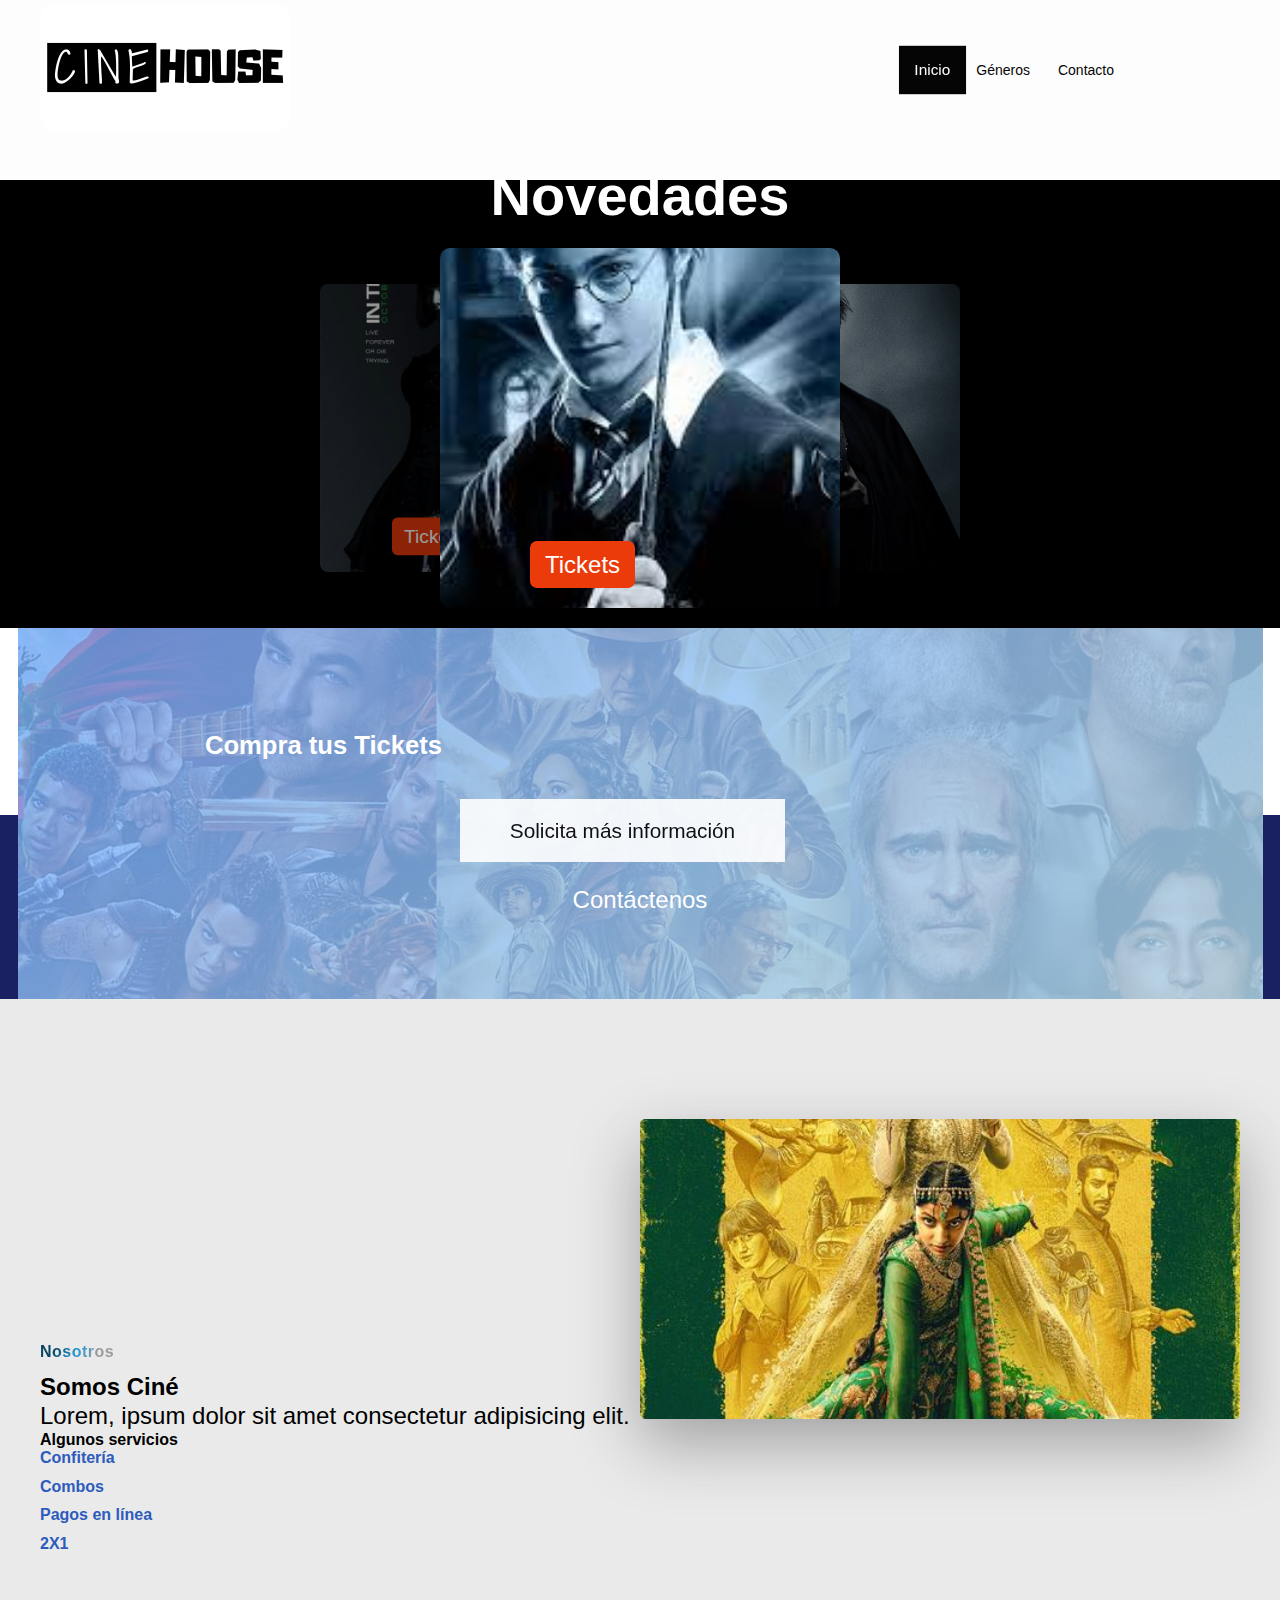
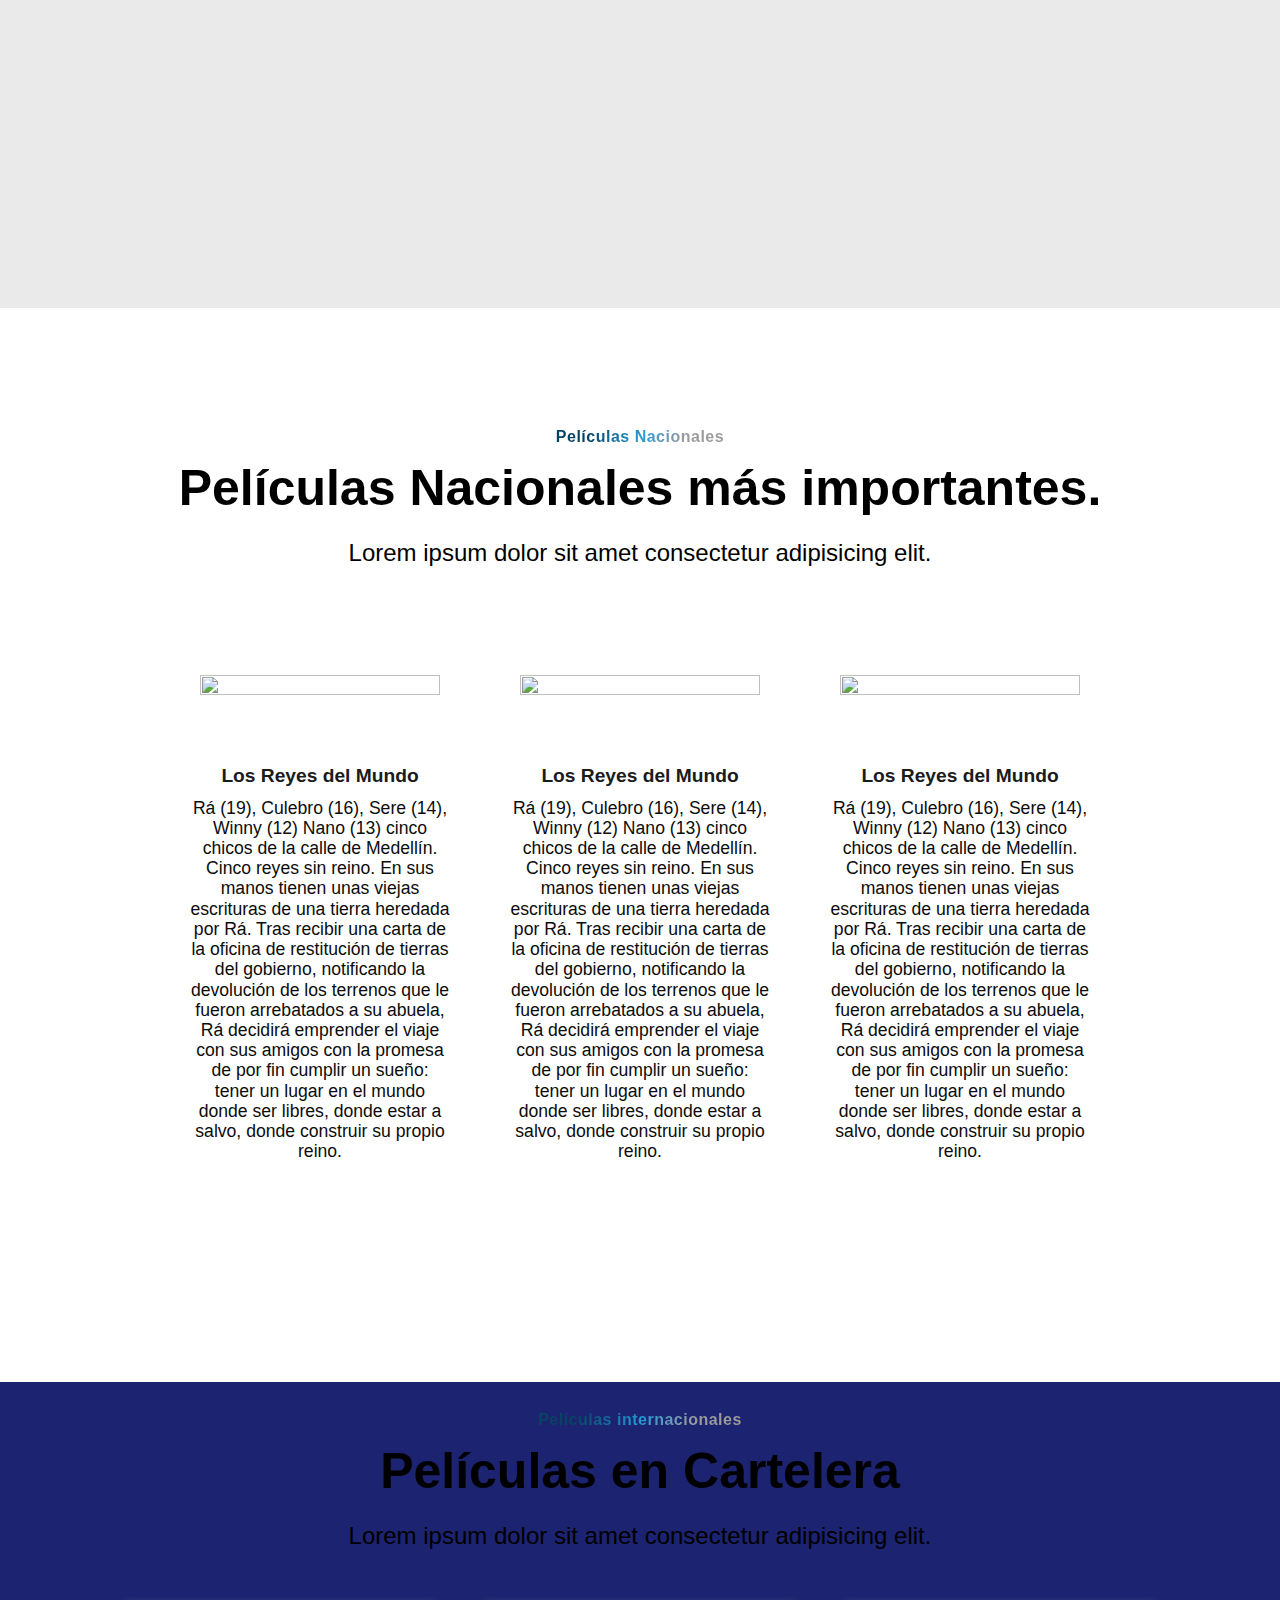
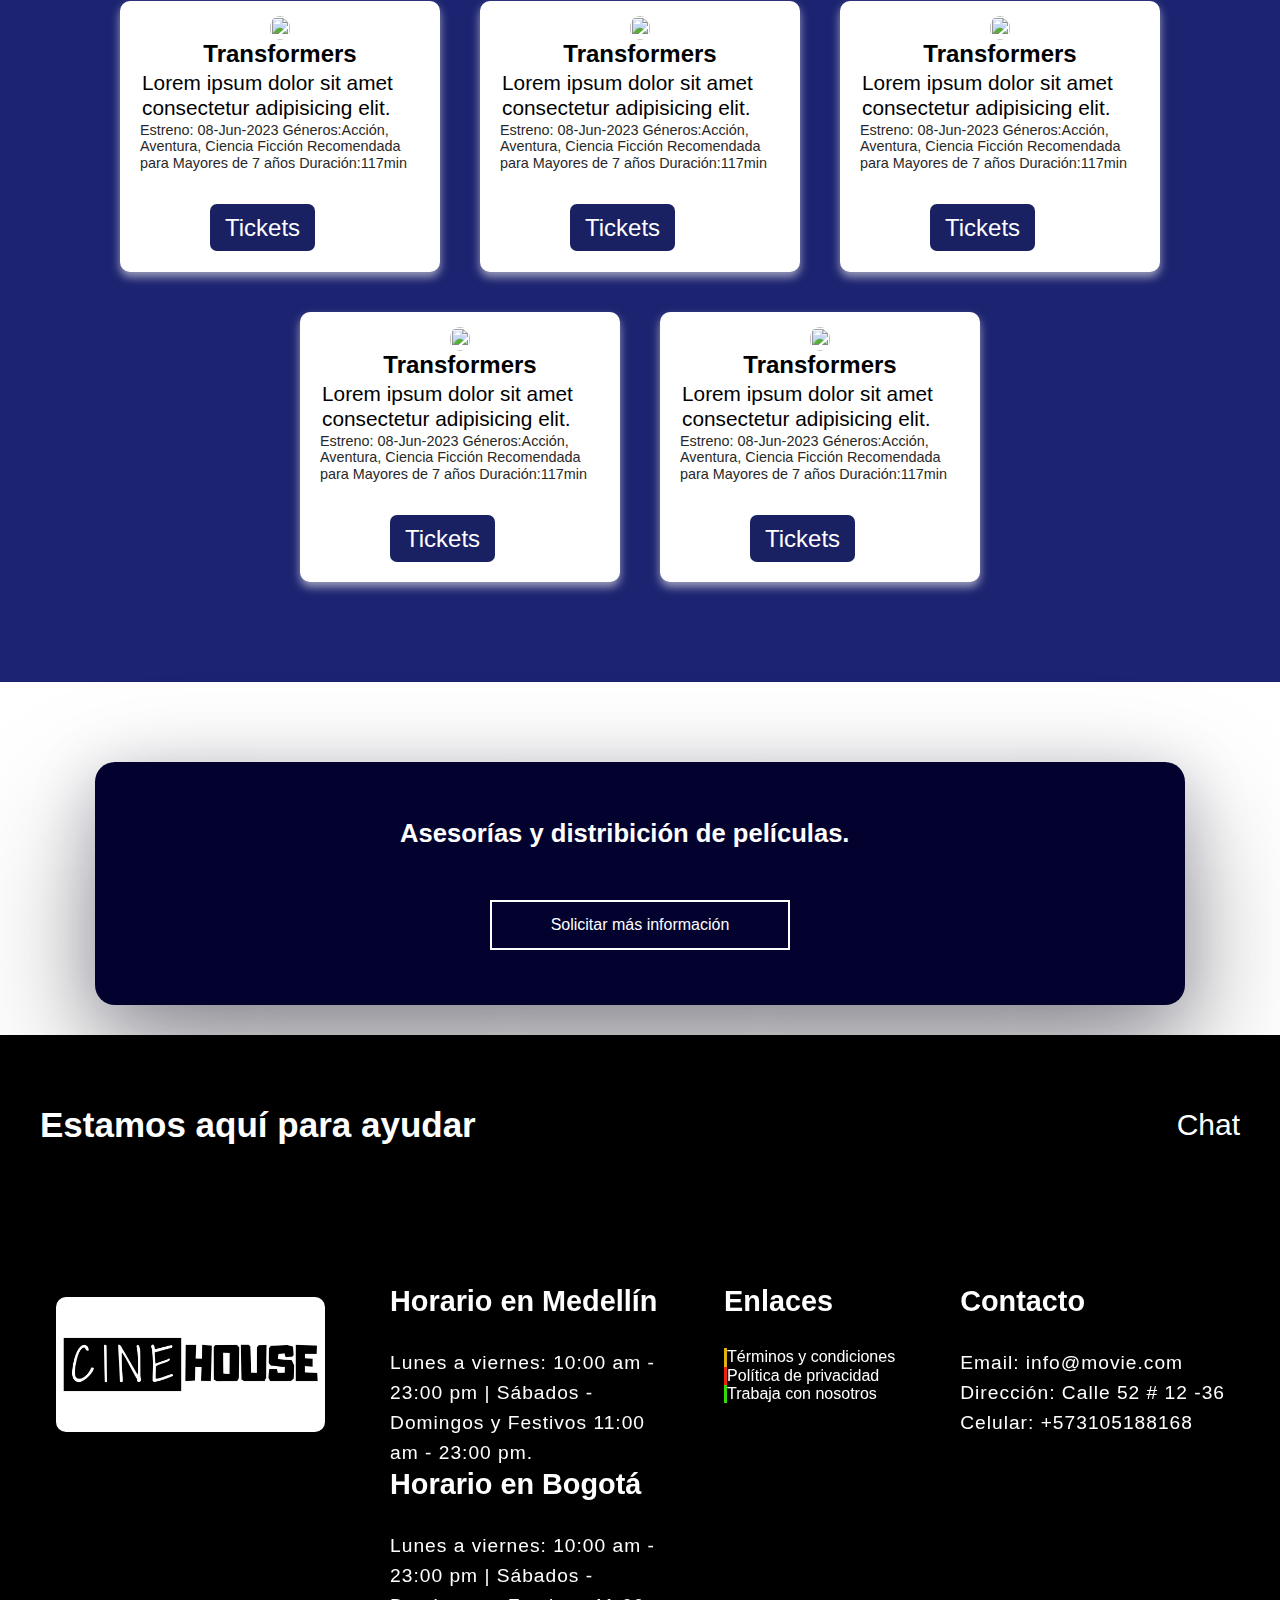
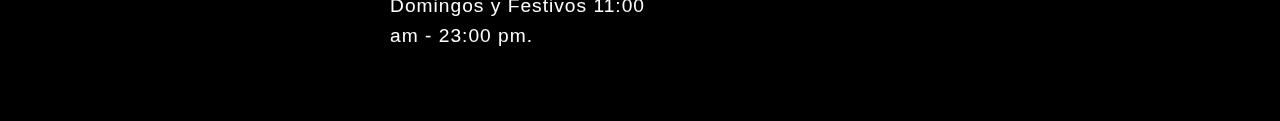
==== index.html @ d18c764e "actualizacion" ====
<!DOCTYPE html>
<html lang="en">
<head>
    <meta charset="UTF-8">
    <meta http-equiv="X-UA-Compatible" content="IE=edge">
    <meta name="viewport" content="width=device-width, initial-scale=1.0">
    <title>Sitio web Movie</title>
    <!-- css -->
    <link rel="stylesheet" href="css/style.css">
     <!-- iconos de fontawesome -->
     <script src="https://kit.fontawesome.com/562d327e55.js" crossorigin="anonymous"></script>
</head>
<body>
    <!-- Header o encabezado -->
    <header>
        <div class="container-menu">
            <div class="header-superior">
                <div class="logo">
                    <a href="#"><img src="img/logo.png" alt=""></a>
                </div>
                <!-- menu -->
                <nav>
                    <ul>
                        <li><a href="#" id="selector">Inicio</a></li>
                        <li><a href="generos.html">Géneros</a>
                            <!-- submenu -->
                            <ul>
                                <li><a href="#accion">Acción</a></li>
                                <li><a href="terror.html" target="_blank">terror</a></li>
                                <li><a href="#anime">anime</a></li>
                                <li><a href="#comedia">comedia</a></li>
                                

                            </ul>                        
                        </li>
                        <li><a href="contacto.html">Contacto</a></li>
                        <!-- enlaces de redes sociales -->
                        <li><a href="https://www.facebook.com/" target="_blank"><i class="fa-brands fa-facebook"></i></a></li>
                        <li><a href="https://www.youtube.com/" target="_blank"><i class="fa-brands fa-youtube"></i></a></li>
                        <li><a href="https://www.instagram.com/" target="_blank"><i class="fa-brands fa-instagram"></i></a></li>
                        <li><a href="https://wa.link/v7hgr7" target="_blank"><i class="fa-brands fa-whatsapp"></i></a></li>
                        
                    </ul>
                </nav>

            </div>
            

        </div>
    </header>
    <div class="novedades"> 
   <!-- titulo -->
    <h1 class="title">Novedades</h1>     
    <div class="container__slider">
        <div class="container">
            <input type="radio" name="slider" id="item-1" checked>
            <input type="radio" name="slider" id="item-2">
            <input type="radio" name="slider" id="item-3">

            <div class="cards">
                <label for="item-1" class="card" id="selector-1">
                    <img src="/img/Harry Potter.jfif" alt="">
                    <div class="bay-cards">
                        <a href="https://www.youtube.com/watch?v=aiRzkaX-5MI&list=PLAna5Puze0TEr9sxk34ksojiX4Rq9F_Uy" target="_blank" class="button-cards">Tickets</a>
                    </div>
                </label>
                <label for="item-2" class="card" id="selector-2">
                    <img src="/img/Sandman.jpg" alt="">
                    <div class="bay-cards">
                        <a href="https://www.youtube.com/watch?v=2qHWyJF-F0Q" target="_blank" class="button-cards">Tickets</a>
                    </div>
                </label>
                <label for="item-3" class="card" id="selector-3">
                    <img src="/img/in-time.jpg" alt="">
                    <div class="bay-cards">
                        <a href="https://www.youtube.com/watch?v=MLxVc1c2a4I" target="_blank" class="button-cards">Tickets</a>
                    </div>
                </label>
            </div>
        </div>
    </div>
</div>

    <!-- call action -->
    <section class="hero__wrap">
        <div class="hero__container">
            <div class="frontpage__hero banner__image">
                <div class="frontpage__bg-overlay">
                    <div class="frontpage__bg-layer"></div>                    
                </div>
                <!-- los elementos o titulos -->
                <div class="hero__content">
                    <div class="hero__elements">
                        <h1 class="hero__title">
                            Compra tus Tickets
                        </h1>
                        <div class="hero__wrapper">
                         <a href="#nosotros" class="hero__action">
                            <span class="hero__bottom">
                                Solicita más información
                            </span>
                         </a>
                         <a href="https://wa.me/3105188168?text=Atenci%C3%B3n%20al%20cliente" class="hero__description">
                            <div class="icon">
                                <i class="fab fa-whatsapp"></i>
                            </div>
                            Contáctenos
                         </a>
                        </div>
                    </div>

                </div>
            </div>
        </div>
        <div class="row-bg-wrap">
            <div class="shape-divider"></div>
        </div>
    </section>

    <!-- nosotros -->
    <section id="nosotros" class="about gray__bg">
        <div class="section__container">
            <div class="row">
                <div class="col__50">
                    <span class="subtitle">
                        Nosotros
                    </span>
                    <h2>Somos Ciné</h2>
                    <p>
                        Lorem, ipsum dolor sit amet consectetur adipisicing elit. 
                    </p>
                    <!-- lista de algunos servicios -->
                    <div class="sub">
                        <h4>Algunos servicios</h4>
                        <ul class="list__style">
                            <li><i class="fa-solid fa-candy-cane"></i>Confitería</li>
                            <li><i class="fa-solid fa-hotdog"></i>Combos</li>
                            <li><i class="fa-solid fa-credit-card"></i>Pagos en línea</li>
                            <li><i class="fa-solid fa-gift"></i>2X1</li>
                        </ul>
                    </div>
                </div>
                <div class="col__50">
                    <figure>
                        <img src="/img/1682443537837_Poster.jpg" alt="" class="thumbnail__img">
                    </figure>
                    <iframe width="640" height="360" src="https://www.youtube.com/embed/05x29otNhtI" title="THE FLASH – Final Trailer (2023) Ben Affleck, Michael Keaton, Ezra Miller Movie | Warner Bros (New)" frameborder="0" allow="accelerometer; autoplay; clipboard-write; encrypted-media; gyroscope; picture-in-picture; web-share" allowfullscreen></iframe>
                </div>
            </div>
        </div>
    </section>

    <!-- movie nacionales -->
    <section id="terror" class="links__main">
        <div class="section__container">
            <div class="frontpage__links-wrapper">
                <span class="subtitle">
                    Películas Nacionales
                </span>
                <h2 class="links-title">
                    Películas Nacionales más importantes.
                </h2>
                <p class="links__desc">
                    Lorem ipsum dolor sit amet consectetur adipisicing elit. 
                </p>
            </div>
            <div class="frontpage__links">
                <a href="https://www.proimagenescolombia.com/photos/57150_8239_imagen_270_400.png" class="frontpage__links-item">
                    <div class="frontpage__links-icon">
                        <img src="https://www.proimagenescolombia.com/photos/57150_8239_imagen_270_400.png" alt="">
                    </div>
                    <span class="frontpage__links-title">
                        Los Reyes del Mundo
                    </span>
                    <span class="frontpage__links-description">
                        Rá (19), Culebro (16), Sere (14), Winny (12) Nano (13) cinco chicos de la calle de Medellín. Cinco reyes sin reino. En sus manos tienen unas viejas escrituras de una tierra heredada por Rá. Tras recibir una carta de la oficina de restitución de tierras del gobierno, notificando la devolución de los terrenos que le fueron arrebatados a su abuela, Rá decidirá emprender el viaje con sus amigos con la promesa de por fin cumplir un sueño: tener un lugar en el mundo donde ser libres, donde estar a salvo, donde construir su propio reino.
                    </span>
                </a>

                <a href="https://www.proimagenescolombia.com/photos/57150_8239_imagen_270_400.png" class="frontpage__links-item">
                    <div class="frontpage__links-icon">
                        <img src="https://www.proimagenescolombia.com/photos/57150_8239_imagen_270_400.png" alt="">
                    </div>
                    <span class="frontpage__links-title">
                        Los Reyes del Mundo
                    </span>
                    <span class="frontpage__links-description">
                        Rá (19), Culebro (16), Sere (14), Winny (12) Nano (13) cinco chicos de la calle de Medellín. Cinco reyes sin reino. En sus manos tienen unas viejas escrituras de una tierra heredada por Rá. Tras recibir una carta de la oficina de restitución de tierras del gobierno, notificando la devolución de los terrenos que le fueron arrebatados a su abuela, Rá decidirá emprender el viaje con sus amigos con la promesa de por fin cumplir un sueño: tener un lugar en el mundo donde ser libres, donde estar a salvo, donde construir su propio reino.
                    </span>
                </a>

                <a href="https://www.proimagenescolombia.com/photos/57150_8239_imagen_270_400.png" class="frontpage__links-item">
                    <div class="frontpage__links-icon">
                        <img src="https://www.proimagenescolombia.com/photos/57150_8239_imagen_270_400.png" alt="">
                    </div>
                    <span class="frontpage__links-title">
                        Los Reyes del Mundo
                    </span>
                    <span class="frontpage__links-description">
                        Rá (19), Culebro (16), Sere (14), Winny (12) Nano (13) cinco chicos de la calle de Medellín. Cinco reyes sin reino. En sus manos tienen unas viejas escrituras de una tierra heredada por Rá. Tras recibir una carta de la oficina de restitución de tierras del gobierno, notificando la devolución de los terrenos que le fueron arrebatados a su abuela, Rá decidirá emprender el viaje con sus amigos con la promesa de por fin cumplir un sueño: tener un lugar en el mundo donde ser libres, donde estar a salvo, donde construir su propio reino.
                    </span>
                </a>
            </div>
        </div>
    </section>

    <!-- películas internacionales -->
    <section class="movies__main" id="internacional">
        <div class="frontpage__links-wrapper">
            <span class="subtitle">
                Películas internacionales
            </span>
            <h2 class="links-title">
                Películas en Cartelera
            </h2>
            <p class="links-desc">
                Lorem ipsum dolor sit amet consectetur adipisicing elit. 
            </p>         

        </div>

        <!-- contenedor o box o caja para las movies -->
        <div class="movies">
            <div class="movie__internacional">
                <div class="movie__internacional-image">
                    <a href="https://www.cinecolombia.com/medellin/peliculas/transformers-el-despertar-de-las-bestias" target="_blank">
                        <img src="https://archivos-cms.cinecolombia.com/images/_aliases/exhibition_poster/3/3/3/2/42333-1-esl-CO/d75be273a53b-480x670.jpg" alt="">
                    </a>
                </div>
                <!-- titulo de la película -->
                <div class="nameMovie">
                    <h3>Transformers</h3>
                </div>
                <!-- descripción -->
                <p>
                    Lorem ipsum dolor sit amet consectetur adipisicing elit. 
                </p>
                <div class="stars">
                    <span>Estreno: 08-Jun-2023</span>
                    <span>Géneros:Acción, Aventura, Ciencia Ficción</span>
                    <span>Recomendada para Mayores de 7 años</span>
                    <span>Duración:117min</span>
                </div>
                <!-- botón de compra -->
                <div class="bay">
                    <a href="https://www.cinecolombia.com/medellin/peliculas/transformers-el-despertar-de-las-bestias" target="_blank" class="button">Tickets</a>
                </div>
            </div>
            <div class="movie__internacional">
                <div class="movie__internacional-image">
                    <a href="https://www.cinecolombia.com/medellin/peliculas/transformers-el-despertar-de-las-bestias" target="_blank">
                        <img src="https://archivos-cms.cinecolombia.com/images/_aliases/exhibition_poster/3/3/3/2/42333-1-esl-CO/d75be273a53b-480x670.jpg" alt="">
                    </a>
                </div>
                <!-- titulo de la película -->
                <div class="nameMovie">
                    <h3>Transformers</h3>
                </div>
                <!-- descripción -->
                <p>
                    Lorem ipsum dolor sit amet consectetur adipisicing elit. 
                </p>
                <div class="stars">
                    <span>Estreno: 08-Jun-2023</span>
                    <span>Géneros:Acción, Aventura, Ciencia Ficción</span>
                    <span>Recomendada para Mayores de 7 años</span>
                    <span>Duración:117min</span>
                </div>
                <!-- botón de compra -->
                <div class="bay">
                    <a href="https://www.cinecolombia.com/medellin/peliculas/transformers-el-despertar-de-las-bestias" target="_blank" class="button">Tickets</a>
                </div>
            </div>
            <div class="movie__internacional">
                <div class="movie__internacional-image">
                    <a href="https://www.cinecolombia.com/medellin/peliculas/transformers-el-despertar-de-las-bestias" target="_blank">
                        <img src="https://archivos-cms.cinecolombia.com/images/_aliases/exhibition_poster/3/3/3/2/42333-1-esl-CO/d75be273a53b-480x670.jpg" alt="">
                    </a>
                </div>
                <!-- titulo de la película -->
                <div class="nameMovie">
                    <h3>Transformers</h3>
                </div>
                <!-- descripción -->
                <p>
                    Lorem ipsum dolor sit amet consectetur adipisicing elit. 
                </p>
                <div class="stars">
                    <span>Estreno: 08-Jun-2023</span>
                    <span>Géneros:Acción, Aventura, Ciencia Ficción</span>
                    <span>Recomendada para Mayores de 7 años</span>
                    <span>Duración:117min</span>
                </div>
                <!-- botón de compra -->
                <div class="bay">
                    <a href="https://www.cinecolombia.com/medellin/peliculas/transformers-el-despertar-de-las-bestias" target="_blank" class="button">Tickets</a>
                </div>
            </div>
            <div class="movie__internacional">
                <div class="movie__internacional-image">
                    <a href="https://www.cinecolombia.com/medellin/peliculas/transformers-el-despertar-de-las-bestias" target="_blank">
                        <img src="https://archivos-cms.cinecolombia.com/images/_aliases/exhibition_poster/3/3/3/2/42333-1-esl-CO/d75be273a53b-480x670.jpg" alt="">
                    </a>
                </div>
                <!-- titulo de la película -->
                <div class="nameMovie">
                    <h3>Transformers</h3>
                </div>
                <!-- descripción -->
                <p>
                    Lorem ipsum dolor sit amet consectetur adipisicing elit. 
                </p>
                <div class="stars">
                    <span>Estreno: 08-Jun-2023</span>
                    <span>Géneros:Acción, Aventura, Ciencia Ficción</span>
                    <span>Recomendada para Mayores de 7 años</span>
                    <span>Duración:117min</span>
                </div>
                <!-- botón de compra -->
                <div class="bay">
                    <a href="https://www.cinecolombia.com/medellin/peliculas/transformers-el-despertar-de-las-bestias" target="_blank" class="button">Tickets</a>
                </div>
            </div>
            <div class="movie__internacional">
                <div class="movie__internacional-image">
                    <a href="https://www.cinecolombia.com/medellin/peliculas/transformers-el-despertar-de-las-bestias" target="_blank">
                        <img src="https://archivos-cms.cinecolombia.com/images/_aliases/exhibition_poster/3/3/3/2/42333-1-esl-CO/d75be273a53b-480x670.jpg" alt="">
                    </a>
                </div>
                <!-- titulo de la película -->
                <div class="nameMovie">
                    <h3>Transformers</h3>
                </div>
                <!-- descripción -->
                <p>
                    Lorem ipsum dolor sit amet consectetur adipisicing elit. 
                </p>
                <div class="stars">
                    <span>Estreno: 08-Jun-2023</span>
                    <span>Géneros:Acción, Aventura, Ciencia Ficción</span>
                    <span>Recomendada para Mayores de 7 años</span>
                    <span>Duración:117min</span>
                </div>
                <!-- botón de compra -->
                <div class="bay">
                    <a href="https://www.cinecolombia.com/medellin/peliculas/transformers-el-despertar-de-las-bestias" target="_blank" class="button">Tickets</a>
                </div>
            </div>

        </div>
    </section>

    <!-- otros servicios -->
    <div class="cta__main">
        <div class="frontpage__cta-wrapper">
            <h2 class="frontpage__cta-title">
                Asesorías y distribición de películas.
            </h2>
            <a href="https://wa.me/3105188168?text=Atenci%C3%B3n%20al%20cliente" class="frontpage__cta-action">
                <span class="frontpage__cta-bottom">
                    Solicitar más información
                </span>
            </a>
        </div>
    </div>

    <!-- footer -->
    <footer id="page-footer">
        <div class="footer__cta">
            <div class="footer__cta-container">
                <h2 class="cta__txt">
                    Estamos aquí para ayudar
                </h2>
                <div class="cta__row">
                    <a href="https://wa.me/3105188168?text=Atenci%C3%B3n%20al%20cliente" class="cta__btn">
                    <i class="fa-brands fa-whatsapp"></i>Chat
                </a>
                </div>
            </div>
        </div>
        <div class="container">
            <div class="footer__menu">
                <figure>
                    <img src="/img/logo.png" alt="" class="footer__logo">
                </figure>
                <p class="ft-social-row">
                    <a href="https://www.facebook.com/" target="_blank" class="ft-social"><i class="fa-brands fa-facebook"></i></a>
                    <a href="https://www.instagram.com/" target="_blank" class="ft-social"><i class="fa-brands fa-instagram"></i></a>
                    <a href="https://www.youtube.com/" target="_blank" class="ft-social"><i class="fa-brands fa-youtube"></i></a>
                </p>
            </div>
            <div class="footer__menu">
                <h4 class="footer__title">
                    Horario en Medellín
                </h4>
                <span class="footer__info">
                    Lunes a viernes: 10:00 am - 23:00 pm | Sábados - Domingos y Festivos 11:00 am - 23:00 pm.
                </span>

                <h4 class="footer__title">
                    Horario en Bogotá
                </h4>
                <span class="footer__info">
                    Lunes a viernes: 10:00 am - 23:00 pm | Sábados - Domingos y Festivos 11:00 am - 23:00 pm.
                </span>
            </div>

            <div class="footer__menu">
                <h4 class="footer__title">
                    Enlaces
                </h4>
                <ul class="ft-link">
                    <li class="footer__link">
                        <a href="terminos.html" target="_blank">
                            Términos y condiciones
                        </a>
                    </li>
                    <li class="footer__link">
                        <a href="politica.html" target="_blank">
                            Política de privacidad
                        </a>
                    </li>
                    <li class="footer__link">
                        <a href="trabajo.html" target="_blank">
                            Trabaja con nosotros
                        </a>
                    </li>
                </ul>                
            </div>
            <div class="footer__menu">
                <h4 class="footer__title">Contacto</h4>
                <p class="footer__info">
                    <i class="fas fa-envelope"></i>
                    Email: info@movie.com
                </p>
                <p class="footer__info">
                    <i class="fas fa-map-marker-alt"></i>
                    Dirección: Calle 52 # 12 -36
                </p>
                <p class="footer__info">
                    <i class="fas fa-mobile"></i>
                    Celular: +573105188168
                </p>

            </div>


        </div>
    </footer>



    
 
    
</body>
</html>
---- css/style.css ----
@import url('https://fonts.googleapis.com/css2? family= Open+Sans:ital,wght@0,300;0,700;1,500 & family= Philosopher:wght@700 & display=swap');

:root{
    --colorHeader:rgb(253, 253, 253);
    --colorFooter:#000000;
    --fuente:'Philosopher', sans-serif;
    --enlaces:rgb(5, 5, 5);
    --enlaceSobre:#7d1f1f;
}

html{
    overflow-x: hidden;
    overflow-y: scroll;
    max-width: 100%;
    font-family: var(--fuente);
    line-height: 1.15;
    -webkit-text-size-adjust: 100%;

}

*{
    margin: 0;
    padding: 0;
    box-sizing: border-box;

}

a{
    text-decoration: none !important;
}

header{
    width: 100%;
    height: 20%;
    position: absolute;
    top: 0;
    left: 0;
    background-color: var(--colorHeader);
}

.header-superior{
    max-width: 1200px;
    margin: auto;
    display: flex;
    align-items: center;
    justify-content: space-between;
    padding-top:5px;

}

.logo img {
    width: 250px;
}

/* menu */
.container-menu{
    width: 100%;
    height: 70px;
    background-color: var(--colorHeader);
    padding: 0 20px 20px;

}

nav{
    height: 100%;
}

nav > ul{
    height: 100%;
    display: flex;
}

nav ul li{
    height: 100%;
    list-style: none;
    position: relative;
}

nav > ul > li > a{
    width: 100%;
    height: 100%;
    display: flex;
    padding: 14px;
    color: var(--enlaces);
    /* text-transform:capitalize; */
    font-size: 14px;
    transition: all 300ms ease;
}

nav > ul > li > a:hover{
    background-color: var(--enlaceSobre);
    transform: scale(1.1);
    box-shadow: 0px 0px 10px 0px rgba(13, 15, 24, 0.488);

}

#selector{
    transform: scale(1.1);
    background-color: #050505;
    color: rgb(255, 254, 254);
}

/* sub menu */
nav ul li ul{
    display: flex;
    width: 200px;
    flex-direction: column;
    background-color: #fff;
    position: absolute;
    top:90px;
    left: -5px;
    visibility: hidden;
    opacity: 0;
    box-shadow: 0px 0px 10px 0px rgba(0, 0, 0, 0.5);
    transition: all 300ms ease;
    z-index: 10;
}

nav ul li:hover ul{
    visibility: visible;
    opacity: 1;
    top: 70px;
}

nav ul li ul:before{
    content: '';
    width: 0;
    height: 0;
    position: absolute;
    top: -12px;
    left: 20px;
    border-left: 12px solid transparent;
    border-right: 12px solid transparent;
    border-bottom: 12px solid #fff;

}

nav ul li ul li a{
    display: flex;
    color: #7d1f1f;
    padding: 6px 14px;
    margin-top: 5px;
    font-size: 1.2rem;
    transition: all 300ms ease;

}

nav ul li ul li a:hover{
    background-color: #6f0202;
    color: #fff;
    transform: scale(1.1);
    font-size: 1.1rem;
    padding-left: 30px;
    box-shadow: 0px 0px 10px 0px rgba(0, 0, 0, 0.5);

}

/* titulo novedades */
.title{
    text-align: center;
    font-family: var(--fuente);
    font-size: 3.5rem;
    color: rgb(255, 255, 255);
    font-weight: bold;
    margin-top: 100px; 
    padding-top: 5%;
}

/* slider */
.container__slider{
    display: flex;
    align-items:center;
    justify-content: center;
    margin: auto;
    max-width: 800px;
    padding: 20px 10px;
    height: 400px;
}

.novedades{
    background-color: #000;
}

input[type=radio] {
    display: none;

}

.container{
    width: 100%;
    height: 100%;
    max-width: 500px;
    max-height: 600px;
    transform-style: preserve-3d;
    display: flex;
    justify-content: center;
    align-items: center;
}

.cards{
    width: 100%;
    height: 100%;
    position: relative;
}

.card{
    width: 80%;
    position: absolute;
    height: 100%;
    left: 0;
    right: 0;
    cursor: pointer;
    transition: transform 0.4s cubic-bezier(0.165, 0.84, 0.44, 1);
    margin: auto;
}

img{
    width: 100%;
    height: 100%;
    border-radius: 10px;
    -o-object-fit: cover;
    object-fit: cover;
}

#item-2:checked ~ .cards
#selector-1,
#item-1:checked ~ .cards
#selector-3,
#item-3:checked ~ .cards
#selector-2{
    transform: translateX(-40%) scale(0.8);
    opacity: 0.6;
    z-index: 0;
}

#item-3:checked ~ .cards
#selector-1,
#item-1:checked ~ .cards
#selector-2,
#item-2:checked ~ .cards
#selector-3{
    transform: translateX(40%) scale(0.8);
    opacity: 0.6;
    z-index: 0;
}

#item-1:checked ~ .cards
#selector-1,
#item-2:checked ~ .cards
#selector-2,
#item-3:checked ~ .cards
#selector-3{
    transform: translateX(40) scale(1);   
    z-index: 1;
}

/* estilos estandar */
.frontpage__cta-wrapper{
    overflow: hidden;
}

.cta__main{
    width: 100%;
    text-align: center;
}

.frontpage__cta-title{
    font-family: var(--fuente);
    font-size: 1.6rem;
    text-align:left;
    line-height: 1.3;
    font-weight: 700;
}

.frontpage__cta-action{
    display: block;
    margin-top: 30px;
    border-color: #2a3245;
    color: #2a3245;
    visibility: visible;
    border: 2px solid;
    padding-left: 35px;
    padding-right: 35px;
    padding-top: 13px;
    padding-bottom: 13px;
    margin-bottom: 1px;
    border-width: 2px;
    line-height: 20px;
    max-width: 300px;
    background-color: transparent;
    text-decoration: none;
    transition: all .4s ease-in-out;  
    margin: 0 auto;  

}

.frontpage__cta-action:hover{
    background-color: #2d5bbd;
    color: #fff;
}

.frontpage__links-wrapper{
    display: block;
    text-align: center;
    margin-bottom: 50px;
}

.frontpage__links-title{
    font-family: var(--fuente);
    font-size: 1.2rem;
    letter-spacing: 0;
    font-weight: 700;
    color: #1c1b1b;
    line-height: 25px;
    margin-bottom: 10px;
    margin-top: 25px !important;
}

.frontpage__links{
    display: flex;
    flex-direction: column;
    justify-content: center;
    align-content: center;
    align-items: stretch;
    text-align: center;
    margin: 0 auto;
    width: 100%;
    flex-wrap: nowrap;
    max-width: 700px;
    margin-bottom: 70px;
}

.links-title{
    font-family: var(--fuente);
    font-size: 1.5rem;
    font-weight: bold;
    line-height: 40px;
    margin-bottom: 20px;
}

.frontpage__links-item{
    text-decoration: none;
}

.frontpage__links-item:hover{
    opacity: 0.8;
}

.frontpage__links-icon{
    margin: 0 auto;
    display: block;
    width: 200px;
    height: 200px;
    font-family: var(--fuente);
    color: #1c1b1b;
    font-size: 50px;
    line-height: 100px;
}

.frontpage__links-title,
.frontpage__links-description{
    display: block;
    text-align: center;
}

.frontpage__links-description{
    color: #414040;
    font-size: 14px;
}

.links__main{
    padding: 0 5%;
}

/* estilos a las listas */
.list__style{
    padding: 0;
    list-style: none;
    margin: 0;
}

.list__style li{
    color: #2d5bbd;
    font-family: var(--fuente);
    font-weight: 700;
    font-size: 16px;
    margin-bottom: 10px;
    line-height: inherit;
}

.hero__wrap{
    position: relative;
}

.row-bg-wrap{
    width: 100vw;
    position: absolute;
    left: 50%;
    height: 50%;
    margin-left: -50vw;
    z-index: -1000; 
    bottom: -1px;   

}

.shape-divider{
    background: #192162;
    position: absolute;
    width: 100%;
    height: 100%;
    z-index: -2;
    bottom: 0;

}

.subtitle{
    font-family: var(--fuente);
    font-size: 16px;
    font-weight: 700;
    line-height: 18px;
    letter-spacing: .5px;
    border-radius: 5px;
    margin-bottom: 12px;
    background: linear-gradient(120deg, #074362 20.70%, #229ad7 50.10%, #9b9b9b 75.50%);
    -webkit-background-clip: text;
    background-clip: #074362;
    -webkit-text-fill-color: transparent;
    display: inline-block;
}

.gray__bg{
    background: #eaeaea;
}

.section__container{
    margin: 0 auto;
    max-width: 1200px;
    padding: 80px 0;
}

.row{
    display: flex;
    flex-direction: column;
    justify-content: center;
    align-content: center;
    align-items: center;
    flex-wrap: wrap;
}

.col__50{
    flex: 0 0 50%;
    max-width: 90%;
}

.thumbnail__img{
    width: 100%;
    height: 300px;
    border-radius: 5px;
    box-shadow: 0 25px 65px rgba(82, 82, 82, 0.473);
}

.hero__container{
    width: 100%;
    max-width: 1245px;
    margin: 0 auto;
}

.frontpage__hero{
    display: flex;
    flex-direction: column;
    align-items: center;
    justify-content: center;
    width: 100%;
    min-height: 200px;
    position: relative;

}

.frontpage__bg-overlay{
    position: absolute;
    width: 100%;
    height: 100%;
    top: 0;
    left: 0;
    overflow: hidden;
}

.frontpage__bg-layer{
    content:'';
    position: absolute;
    width: 100%;
    height: 100%;
    display: block;
    top: 0;
    left: 0;
    background: linear-gradient(135deg, #73a9fa 0%, #b4e0f9 100%);
    opacity: 0.8;
    z-index: 0;
}

.banner__image{
    width: 100%;
    height: 100%;
    overflow: hidden;
    background-image: url('../img/peli.jpeg');
    background-size: cover;
    background-position: center;

}

.frontpage__hero figure{
    padding: 2em 0;
    margin: 0;
}

.hero__content{
    max-width: 1024px;
    width: 100%;
    padding:0 2em 28px;
}

.hero__wrapper{
    display: block;
    text-align: center;
    padding-top: 15%;
}

.hero__elements{
    position: relative;
    padding: 0 15px;
    color: #fff;

}

.hero__title{
    width: 100%;
    color: #fff;
    font-size: 2.3rem;
    padding-top: 10%;
    line-height: 55px;
    letter-spacing: 0;

}

.hero__description{
    display: inline-block;
    font-size: 1.1rem;
    height: 70px;
    line-height: 70px;
    vertical-align: middle;
    color: #fff;
}

.hero__action{
    color: #000;
    background-color: #fff;
    visibility: visible;
    opacity: 0.9;
    font-size: 1.3rem;
    padding: 13px 40px;
}

/* películas internacionales */
#internacional{
    display: grid;
    margin-top: 100px;
    background-color: #1c2370;
    width: 100vw;
    min-height: 100vh;
    padding: 0;
    place-content: center;

}

.movies__main{
    width: 100vw;
    display: flex;
    justify-content: space-around;
    flex-direction: column;
    background-color: #fff;

}

.movies{
    display: flex;
    gap: 40px;
    width: 100%;
    justify-content: center;
    align-items: center;
    align-self: center;
    flex-wrap: wrap;
    padding-bottom: 70px;
}

.movie__internacional{
    position: relative;
    display: flex;
    flex-direction: column;
    justify-content: space-between;
    height: 100%;
    width: 25%;
    background-color: #fff;
    border-radius: 10px;
    padding: 15px 20px 100px;
    transition: .3s;
    box-shadow: 0 5px 10px rgba(239, 239, 239, 0.617);
}

.movie__internacional:hover{
    transform: translateY(-15px);
    box-shadow: 0 5px 10px rgba(145, 145, 145, 0.512);
}

.movie__internacional-image{
    display: grid;
    width: 100%;
    height: 60%;
    place-content: center;
}

.nameMovie{
    display: flex;
    justify-content: space-between;
    width: 100%;
}

.nameMovie h3{
    font-size: 1.5em;
    margin-top: 60px;
    margin: 0 auto;

}

.nameMovie span{
    font-size: 1.2em;
}

.stars{
    font-size: .9em;
    color: #282828;
}

.movie__internacional p{
    font-size: 1.3rem;
    line-height: 25px;
    padding: 2px;
}

.bay{
    position: absolute;
    bottom: 30px;
    right: 20px;
    left: 90px;
}

.bay .button{
    color: #fff;
    font-size: 1.5rem;
    background-color: #192162;
    border-radius: 7px;
    cursor: pointer;
    transition: .5s;
    padding: 10px 15px;

}

.bay .button:hover{
    transform: scale(1.1);
}

.bay-cards{
    position: absolute;
    bottom: 30px;
    right: 20px;
    left: 90px;
}

.bay-cards .button-cards{
    color: #fff;
    font-size: 1.5rem;
    background-color: #eb3b0a;
    border-radius: 7px;
    cursor: pointer;
    transition: .5s;
    padding: 10px 15px;

}

.bay-cards .button-cards:hover{
    transform: scale(1.1);
}

/* footer */
#page-footer{
    background:var(--colorFooter);
    color: #fff;
}

#page-footer a{
    color: #fff;
}

#page-footer .container{
    display: flex;
    justify-content: center;
    flex-direction: column;
    align-content: center;
    padding: 40px 0;
    align-items: flex-start;
    flex-wrap: nowrap;
}

.footer__cta-container{
    display: flex;
    position: relative;
    flex-direction: column;
    justify-content: center;
    align-items: center;
    align-content:center;
    flex-wrap: nowrap;
    padding: 70px 0;
}

.footer__cta-container:after{
    position: absolute;
    max-width: 1230px;
    margin: 0 auto;
    left: 0;
    right: 0;
    bottom: 0;
    content: "";
    background-color: #fff;

}

.footer__cta-container .cta__text{
    margin: 0;
    color: #fff;
    font-family: var(--fuente);
    font-size: 1.8rem;
    font-weight: bold;
    padding: 0 15px;
}

.footer__cta-container .cta__button{
    color: #fff;
    display: inline-block;
    margin-top: 30px;
    border: 2px solid #fff;
    border-radius: 500px;
    padding: 25px 60px;
    font-weight: 700;
    background-size: 100% 100%;
    transition: all .4s ease-in-out;
    background-color:transparent;

}

.footer__cta-container .cta__button:hover{
    border-color: #0c4195;
    background-color: #fff;
    color: #0c0c0c;
}

.footer__menu{
    padding: 0 15px;
}

.footer__logo{
    width: 100%;
}

.ft-social-row{
    text-align: center;
}

.ft-social{
    display: inline-block;
    border-radius: 100%;
    border: 0;
    width: 30px;
    height: auto;
    font-size: 16px;

}

.footer__menu figure{
    margin: 0 auto;
    width: 80%;
    padding: 0;
    
}

.ft-link{
    padding: 0;
    margin: 0;
    list-style: none;
}

.footer__link:nth-child(1){
    border-left: 3px solid #e0b20c;
}
.footer__link:nth-child(2){
    border-left: 3px solid #ea250b;
}
.footer__link:nth-child(3){
    border-left: 3px solid #34db06;
}
.footer__link:nth-child(4){
    border-left: 3px solid #354c89;
}
.footer__link:nth-child(5){
    border-left: 3px solid #5c2468;
}

.footer__link a{
    text-decoration: none;
}

.footer__title{
    color: #fff;
    margin-bottom: 30px;
    font-weight: bold;
    font-size: 1.8rem;
}

.footer__info{
    font-size: 1.2rem;
    line-height: 30px;
    color: #fff;
    letter-spacing: 1px;

}


/* reponsive */
@media screen and (max-width: 650px) {
    /* encabezado */
    header{
        position: absolute;
        width: 100%;
        display: flex;
        flex-direction: column;
        align-items: center;
        justify-content: center;
    }

    .container-menu .header-superior{
        width: 100%;
        display: block;
    }

    .container-menu nav ul{
        width: 100%;
        position: absolute;
        display: block;
        background-color: #000;
        top: 100%;
        right: 0;
        left: 0;
        z-index: 3;
        padding-top: 20px;
        height: auto;
    }

    .container-menu ul li{
        width: 100%;
        position: static;
    }
    .container-menu ul li a{
        width: auto;
        float: none;
        color: #fff;
        display: block;
        margin-left: 25px;
        
    }

    .container__slider{
        width: 100%;
        margin-top: 75px;
        margin-bottom: 80px;
        
    }

    .title{
        width: 100%;
        margin-top: 393px;
        padding-top: 20px;

    }

    .hero__description{
        display: block;
        margin-top: 22px;
    }

    .hero__wrapper{
        padding-top: 5%;
        margin-bottom: 1.5em;
    }

    .hero__title{
        width: 50%;
        font-size: 1.6rem;
        line-height: 60px;
    }

    .hero__action{
        padding: 20px 50px;
    }

    .frontpage__links{
        display: block !important;
        width: 100%;
        margin: 0 auto;
    }

    .frontpage__links-icon{
        width: 70%;
        height: 100%;
    }

    .frontpage__links-description{
        width: 100%;
        font-size: 1.1rem;
        color: #0c0c0c;
        margin-left: 5px;
        padding-left: 15px;
    }

    .links__main{
        width: 100%;
        padding: 0;
    }

    .cta__main{
        max-width: 90%;
        margin:0 auto;
        margin-top: 80px;
        margin-bottom: 30px;
    }

    #internacional{
        display: block;
        margin: 0 auto;
        width: 100%;
    }

    .movies, .movie__internacional{
        display: block;
        width: 100%;
        margin-top: 5px;
    }

    .bay .button{
        padding-top: 5px;
        margin: 0 auto;
        margin-left: 150px;
    }


}

/* reponsive 700 */
@media screen and (min-width: 700px) {
    /* encabezado */
    header{
        
        width: 100%;
        display: flex;
        flex-direction: column;
        margin: 0 auto;
    }

    .header-superior{       
        display: flex;
    }


    /* .container__slider{
        width: 100%;
        margin-top: 75px;
        margin-bottom: 80px;
        
    } */

    /* .title{
        width: 100%;
        margin-top: 393px;
        padding-top: 20px;

    } */

    .hero__description{
        display: block;
        margin-top: 22px;
    }

    .hero__wrapper{
        padding-top: 5%;
        margin-bottom: 1.5em;
    }

    .hero__title{
        width: 50%;
        font-size: 1.6rem;
        line-height: 60px;
    }

    .hero__action{
        padding: 20px 50px;
    }

    .frontpage__links{
        display: flex;
        width: 100%;
        margin: 0 auto;
        flex-flow: row nowrap;
        align-items: flex-start;
        text-align: center;
        justify-content: space-between;
        max-width: 700px;
    }

    .frontpage__links-icon{
        width: 100%;
        height: 100%;
        padding: 10px;
    }

    .frontpage__links-description{
        max-width: 260px;
        font-size: 1.1rem;
        color: #0c0c0c;       
       
    }

    .links__main{       
        padding: 0;
    }

    .cta__main{
        max-width: 90%;
        margin:0 auto;
        margin-top: 80px;
        margin-bottom: 30px;
    }

    .frontpage__cta-title{      
        width: 100%;
        margin-left: 500px;
        padding-bottom: 50px;
    }

    

}

/* reponsive 1000 */
@media screen and (min-width: 1000px) {
    
     .hero__content{
        padding: 0 0 40px 0;
     }
    
    .hero__description{
        font-size: 1.5rem;
    }

    /* .hero__wrapper{
        padding-top: 5%;
        margin-bottom: 1.5em;
    }

    .hero__title{
        width: 50%;
        font-size: 1.6rem;
        line-height: 60px;
    } */

    .hero__action{
       bottom: -80px;
       margin-right: 35px;
    }

    .frontpage__links, .hero__content{
        
        max-width: 900px;
    }

    .frontpage__links-icon{
        width: 100%;
        height: 100%;
        padding: 10px;
    }

    /* .frontpage__links-description{
        max-width: 260px;
        font-size: 1.1rem;
        color: #0c0c0c;       
       
    } */

/*     
    .links__main{       
        padding: 0;
    } */

    .cta__main{
        max-width: 1090px;
       
    }

    .frontpage__cta-title{      
        width: 100%;
        margin-left: 250px;
        padding-bottom: 50px;
    }

    .links-title{
        font-size: 50px;
        line-height: 60px;
    }

    p{
        font-size: 1.5rem;
        line-height: 30px;
    }

    .frontpage__cta-wrapper{
        box-shadow: 0 60px 135px rgba(0, 0, 0, 0.345), 0 15px 65px rgba(6, 5, 63, 0.244);
        background-color: #03022f;
        border-radius: 20px;
        margin-top: 15px;
        color: #fff;
        opacity: 1;
        padding: calc((100vw - 180px) * 0.05);
    }

    .frontpage__cta-action{
        color: #fff;
        border: 2px solid #fff;
    }

    .section__container{
        max-width: 1200px;
        margin: 0 auto;
        padding: 120px 0;
    }

    .row{
        flex-direction: row;
        flex-wrap: nowrap;
        align-content: space-around;
        align-items: center;
        justify-content: space-between;
    }

    .col__50{
        max-width: 50%;
    }

    .footer__cta-container{
        max-width: 1200px;
        flex-direction: row;
        margin: 0 auto;
        justify-content: space-between;
    }
    .footer__cta-container .cta__txt{
        max-width: 50%;       
        padding: 0;
        font-size: 35px;
    }
    .footer__cta-container .cta__btn{
       margin-top: 0;
       font-size:30px;
    }

    #page-footer .container {
        max-width: 1200px;
        margin: 0 auto;
        flex-direction: row;
        justify-content: space-between;
        padding: 70px 0;
    }

    .footer__menu {
        max-width: 300px;
        grid-column: 1/3;
        grid-row-start: 1;
        padding-left: 1em;
    }

    .footer__menu figure {
        padding: 0;
        margin: 0;
        width: 100%;
        margin-top: 12px;
    }    

}
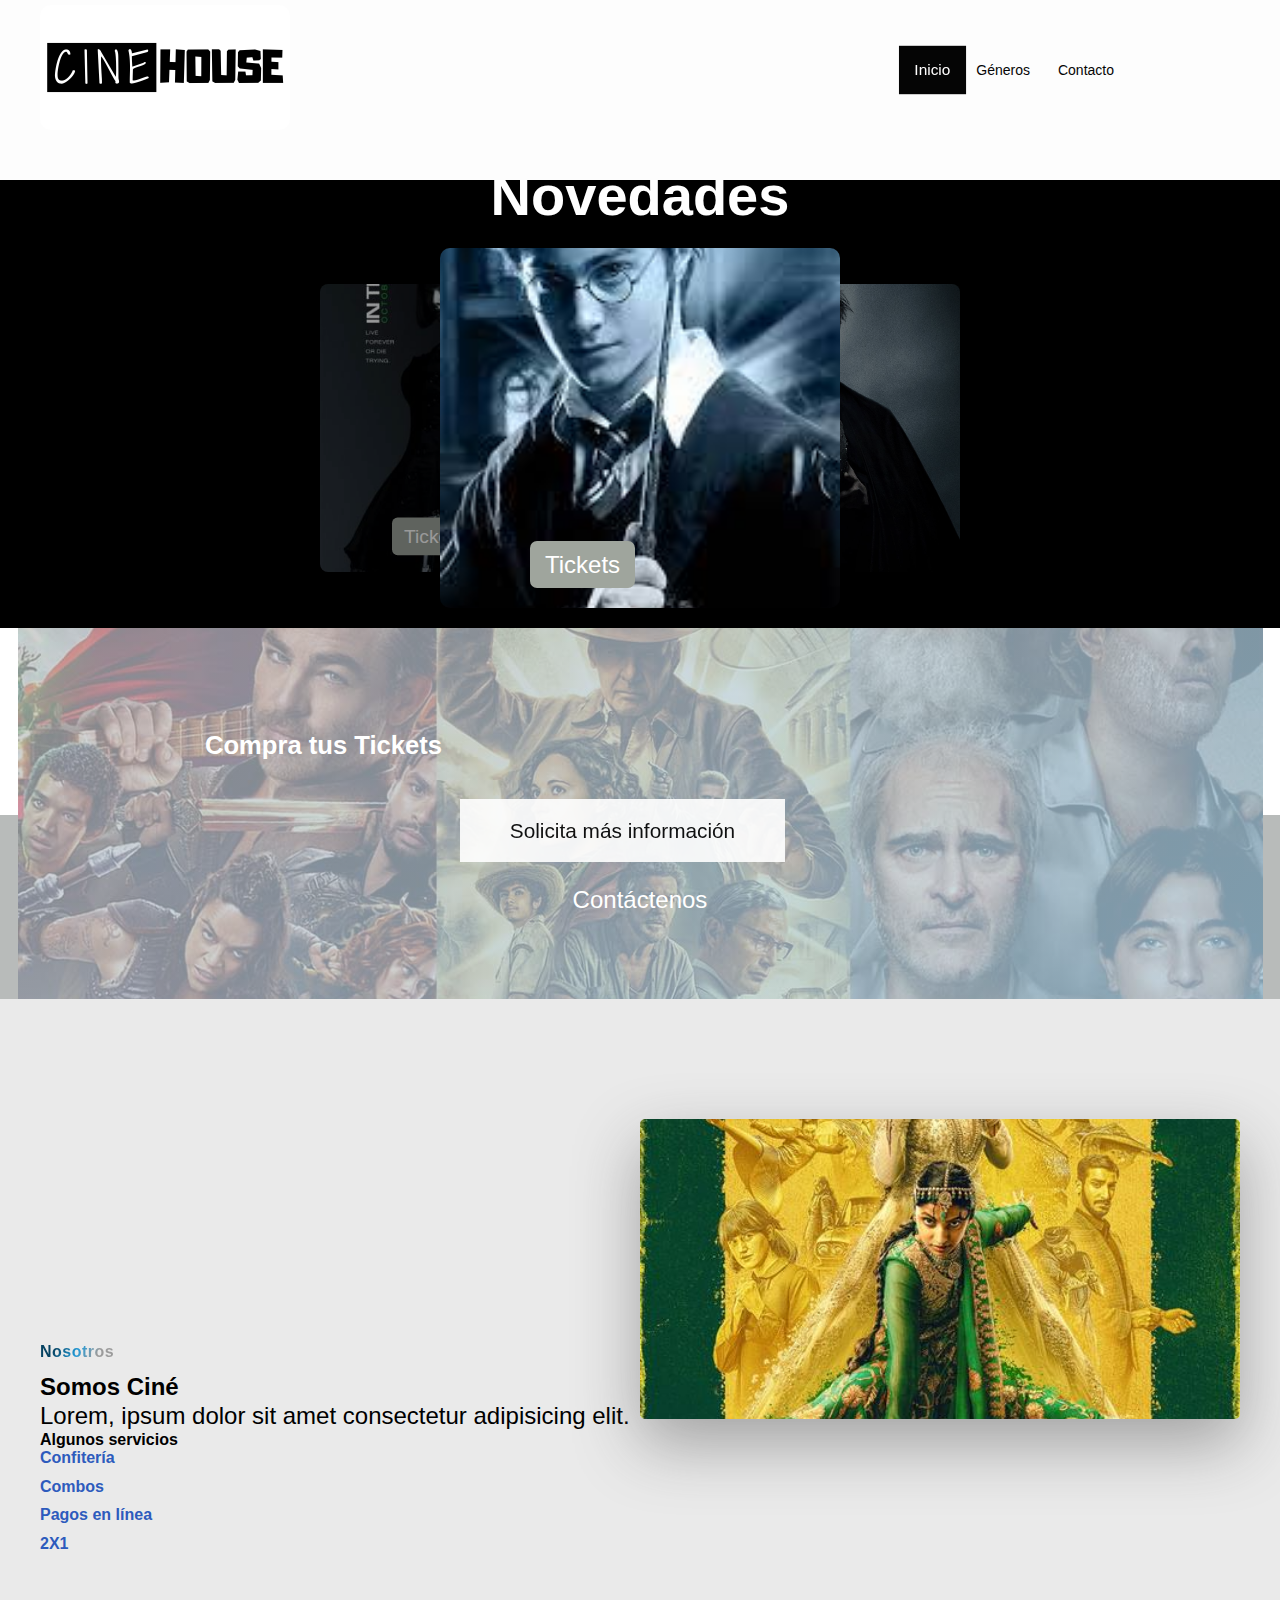
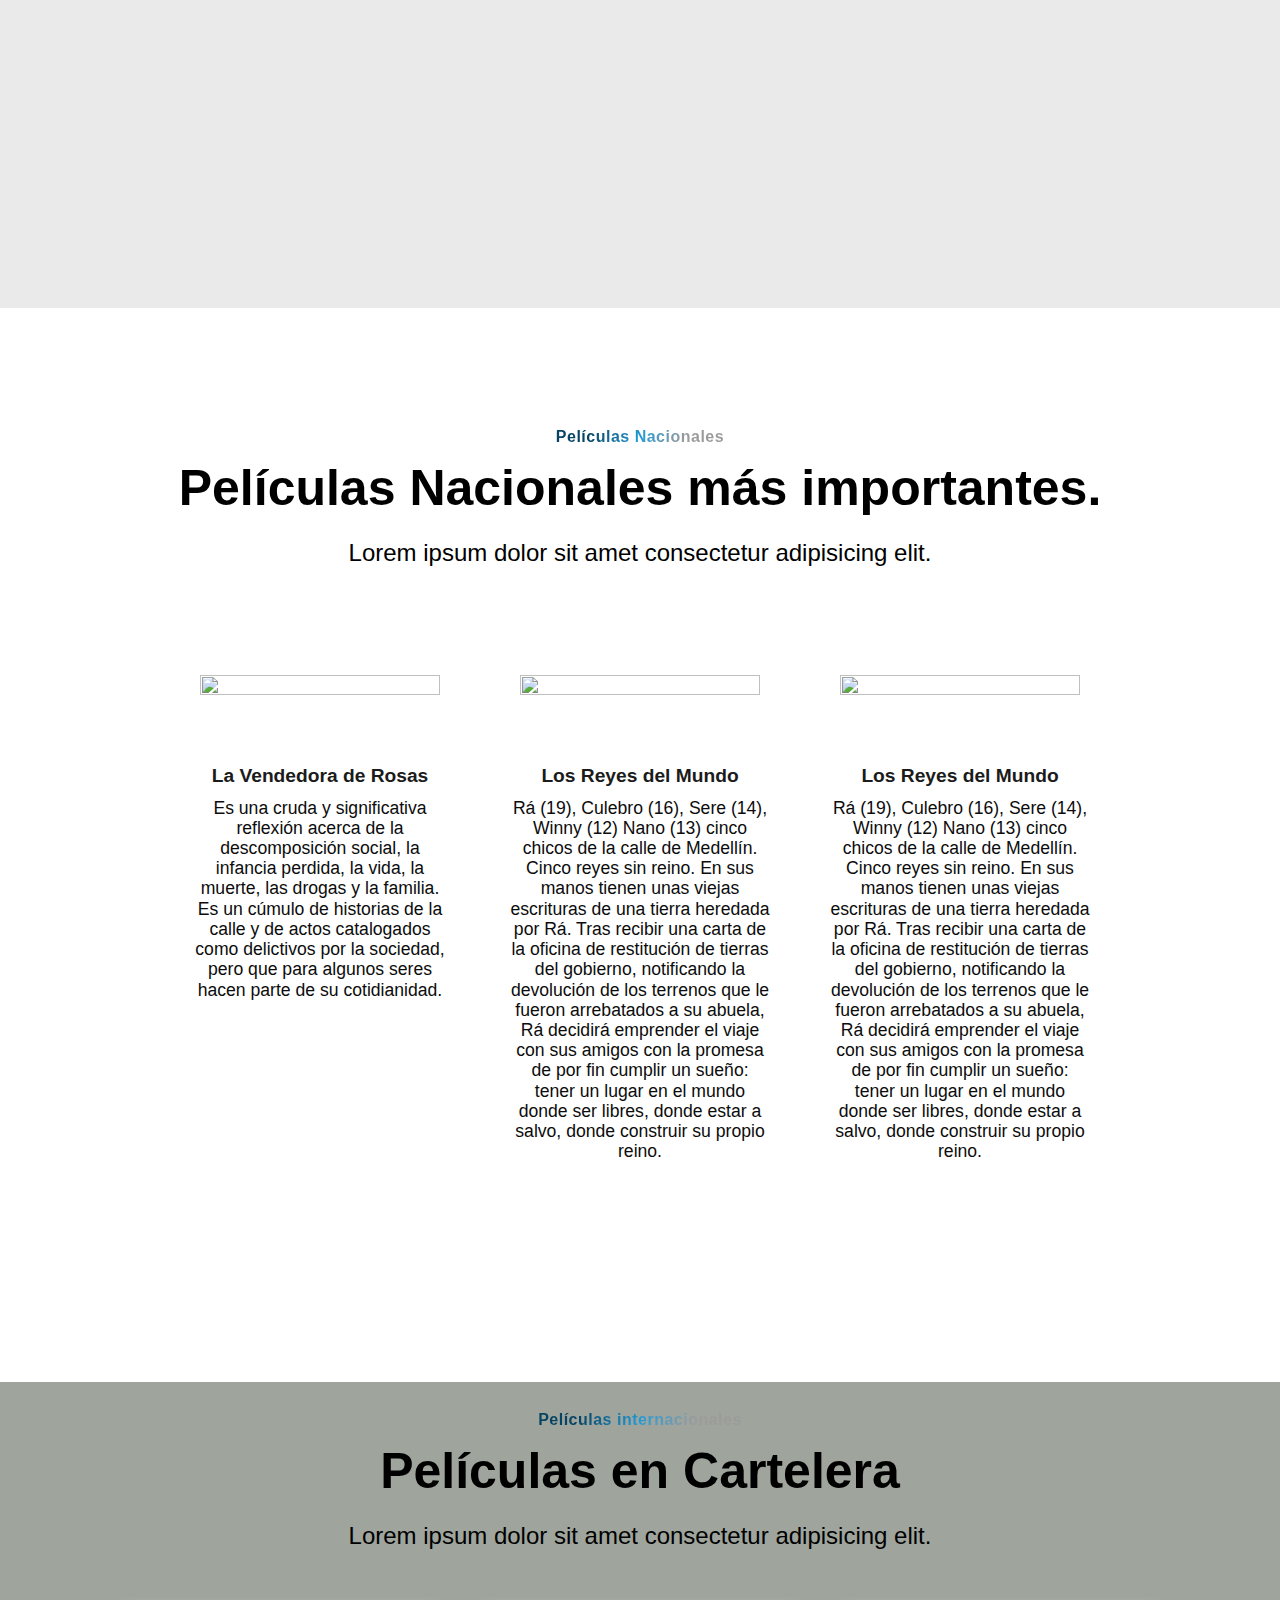
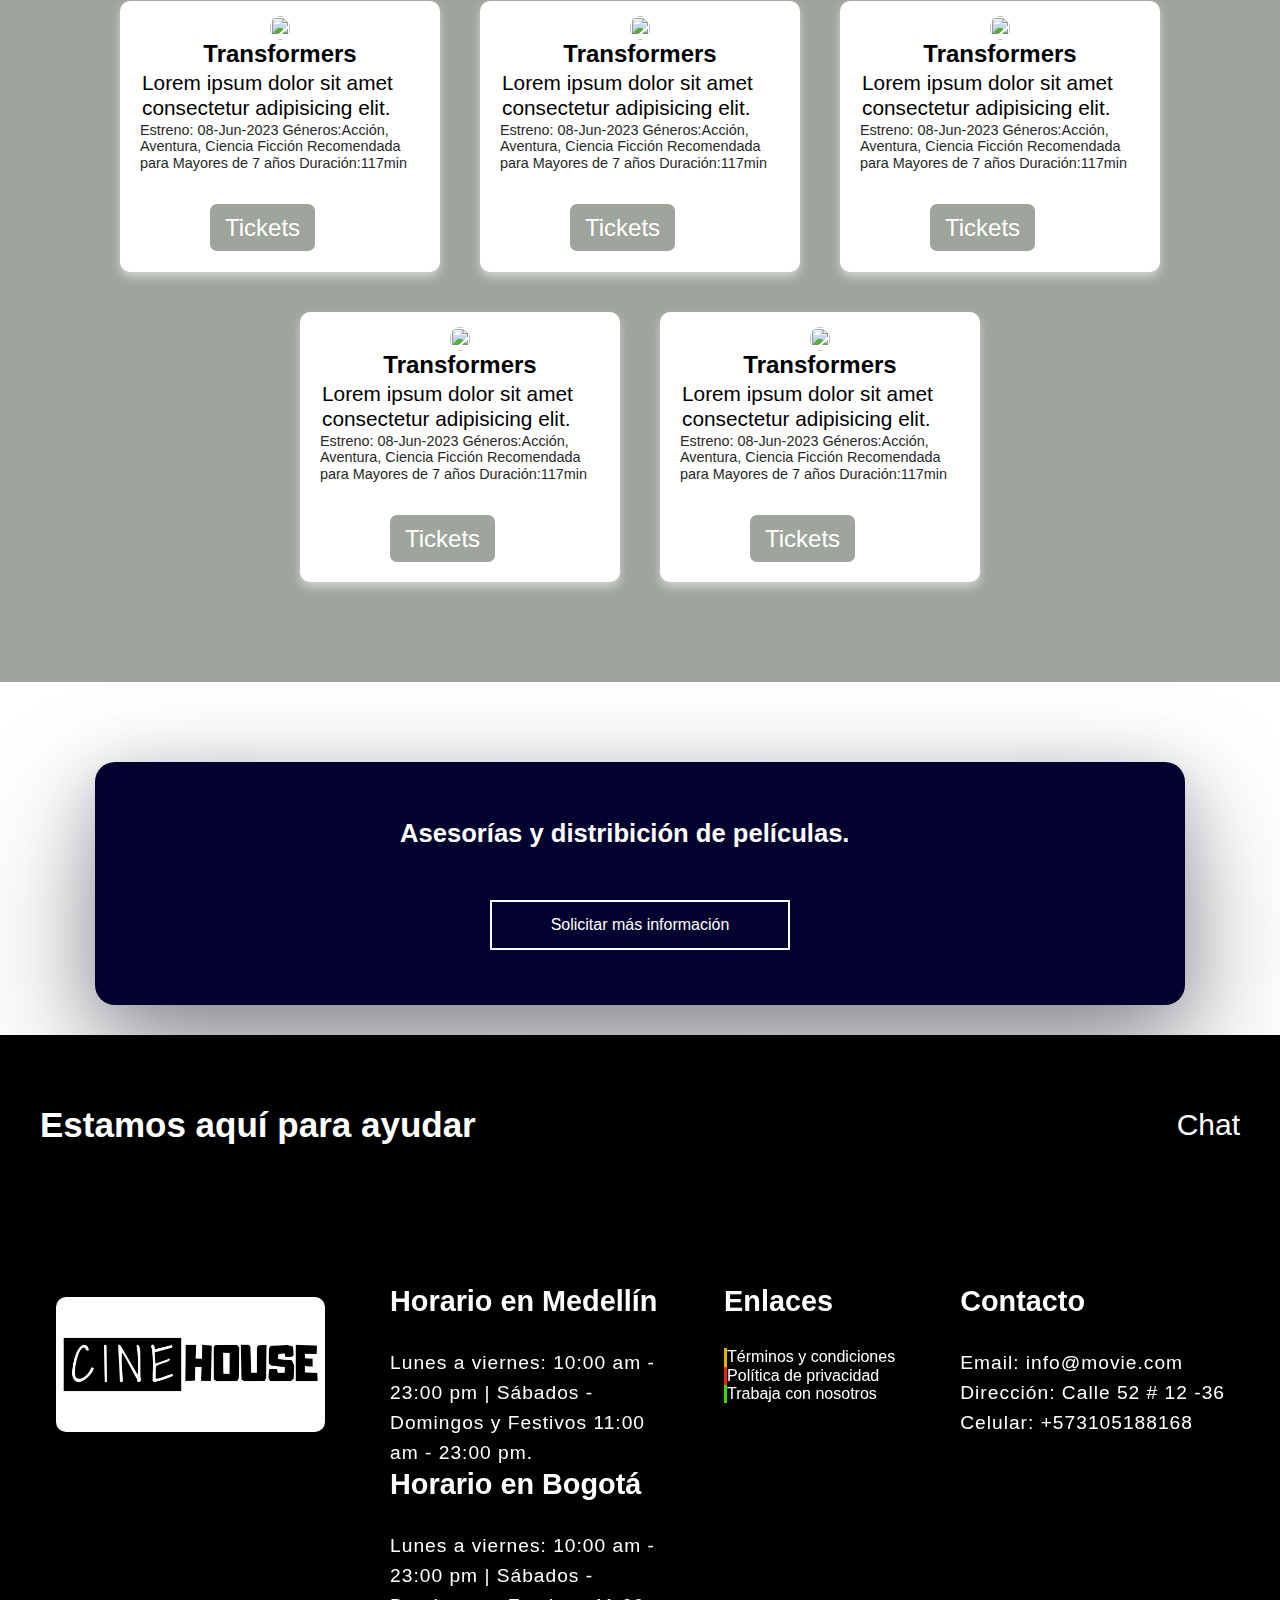
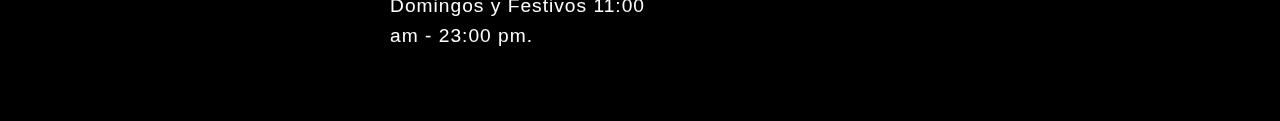
==== commit b7fa23dd: "P2808" ====
--- a/index.html
+++ b/index.html
@@ -100,7 +100,7 @@
                                 Solicita más información
                             </span>
                          </a>
-                         <a href="https://wa.me/3105188168?text=Atenci%C3%B3n%20al%20cliente" class="hero__description">
+                         <a href="https://wa.me/3023872065?text=Atenci%C3%B3n%20al%20cliente" class="hero__description">
                             <div class="icon">
                                 <i class="fab fa-whatsapp"></i>
                             </div>
@@ -144,7 +144,7 @@
                     <figure>
                         <img src="/img/1682443537837_Poster.jpg" alt="" class="thumbnail__img">
                     </figure>
-                    <iframe width="640" height="360" src="https://www.youtube.com/embed/05x29otNhtI" title="THE FLASH – Final Trailer (2023) Ben Affleck, Michael Keaton, Ezra Miller Movie | Warner Bros (New)" frameborder="0" allow="accelerometer; autoplay; clipboard-write; encrypted-media; gyroscope; picture-in-picture; web-share" allowfullscreen></iframe>
+                    <iframe width="640" height="360" src="https://www.youtube.com/watch?v=MfxC5FnTc2Y" title="THE FLASH – Final Trailer (2023) Ben Affleck, Michael Keaton, Ezra Miller Movie | Warner Bros (New)" frameborder="0" allow="accelerometer; autoplay; clipboard-write; encrypted-media; gyroscope; picture-in-picture; web-share" allowfullscreen></iframe>
                 </div>
             </div>
         </div>
@@ -170,10 +170,10 @@
                         <img src="https://www.proimagenescolombia.com/photos/57150_8239_imagen_270_400.png" alt="">
                     </div>
                     <span class="frontpage__links-title">
-                        Los Reyes del Mundo
+                        La Vendedora de Rosas
                     </span>
                     <span class="frontpage__links-description">
-                        Rá (19), Culebro (16), Sere (14), Winny (12) Nano (13) cinco chicos de la calle de Medellín. Cinco reyes sin reino. En sus manos tienen unas viejas escrituras de una tierra heredada por Rá. Tras recibir una carta de la oficina de restitución de tierras del gobierno, notificando la devolución de los terrenos que le fueron arrebatados a su abuela, Rá decidirá emprender el viaje con sus amigos con la promesa de por fin cumplir un sueño: tener un lugar en el mundo donde ser libres, donde estar a salvo, donde construir su propio reino.
+                        Es una cruda y significativa reflexión acerca de la descomposición social, la infancia perdida, la vida, la muerte, las drogas y la familia. Es un cúmulo de historias de la calle y de actos catalogados como delictivos por la sociedad, pero que para algunos seres hacen parte de su cotidianidad.
                     </span>
                 </a>
 
--- a/css/style.css
+++ b/css/style.css
@@ -295,7 +295,7 @@
 }
 
 .frontpage__cta-action:hover{
-    background-color: #2d5bbd;
+    background-color: #153988;
     color: #fff;
 }
 
@@ -404,7 +404,7 @@
 }
 
 .shape-divider{
-    background: #192162;
+    background: #b8bbba;
     position: absolute;
     width: 100%;
     height: 100%;
@@ -493,8 +493,8 @@
     display: block;
     top: 0;
     left: 0;
-    background: linear-gradient(135deg, #73a9fa 0%, #b4e0f9 100%);
-    opacity: 0.8;
+    background: linear-gradient(135deg, #bdbec0 0%, #b4e0f9 100%);
+    opacity: 0.7;
     z-index: 0;
 }
 
@@ -564,7 +564,7 @@
 #internacional{
     display: grid;
     margin-top: 100px;
-    background-color: #1c2370;
+    background-color: #9fa59d;
     width: 100vw;
     min-height: 100vh;
     padding: 0;
@@ -656,7 +656,7 @@
 .bay .button{
     color: #fff;
     font-size: 1.5rem;
-    background-color: #192162;
+    background-color: #9fa59d;
     border-radius: 7px;
     cursor: pointer;
     transition: .5s;
@@ -678,7 +678,7 @@
 .bay-cards .button-cards{
     color: #fff;
     font-size: 1.5rem;
-    background-color: #eb3b0a;
+    background-color: #9fa59d;
     border-radius: 7px;
     cursor: pointer;
     transition: .5s;
@@ -757,7 +757,7 @@
 }
 
 .footer__cta-container .cta__button:hover{
-    border-color: #0c4195;
+    border-color: #9c9c96;
     background-color: #fff;
     color: #0c0c0c;
 }
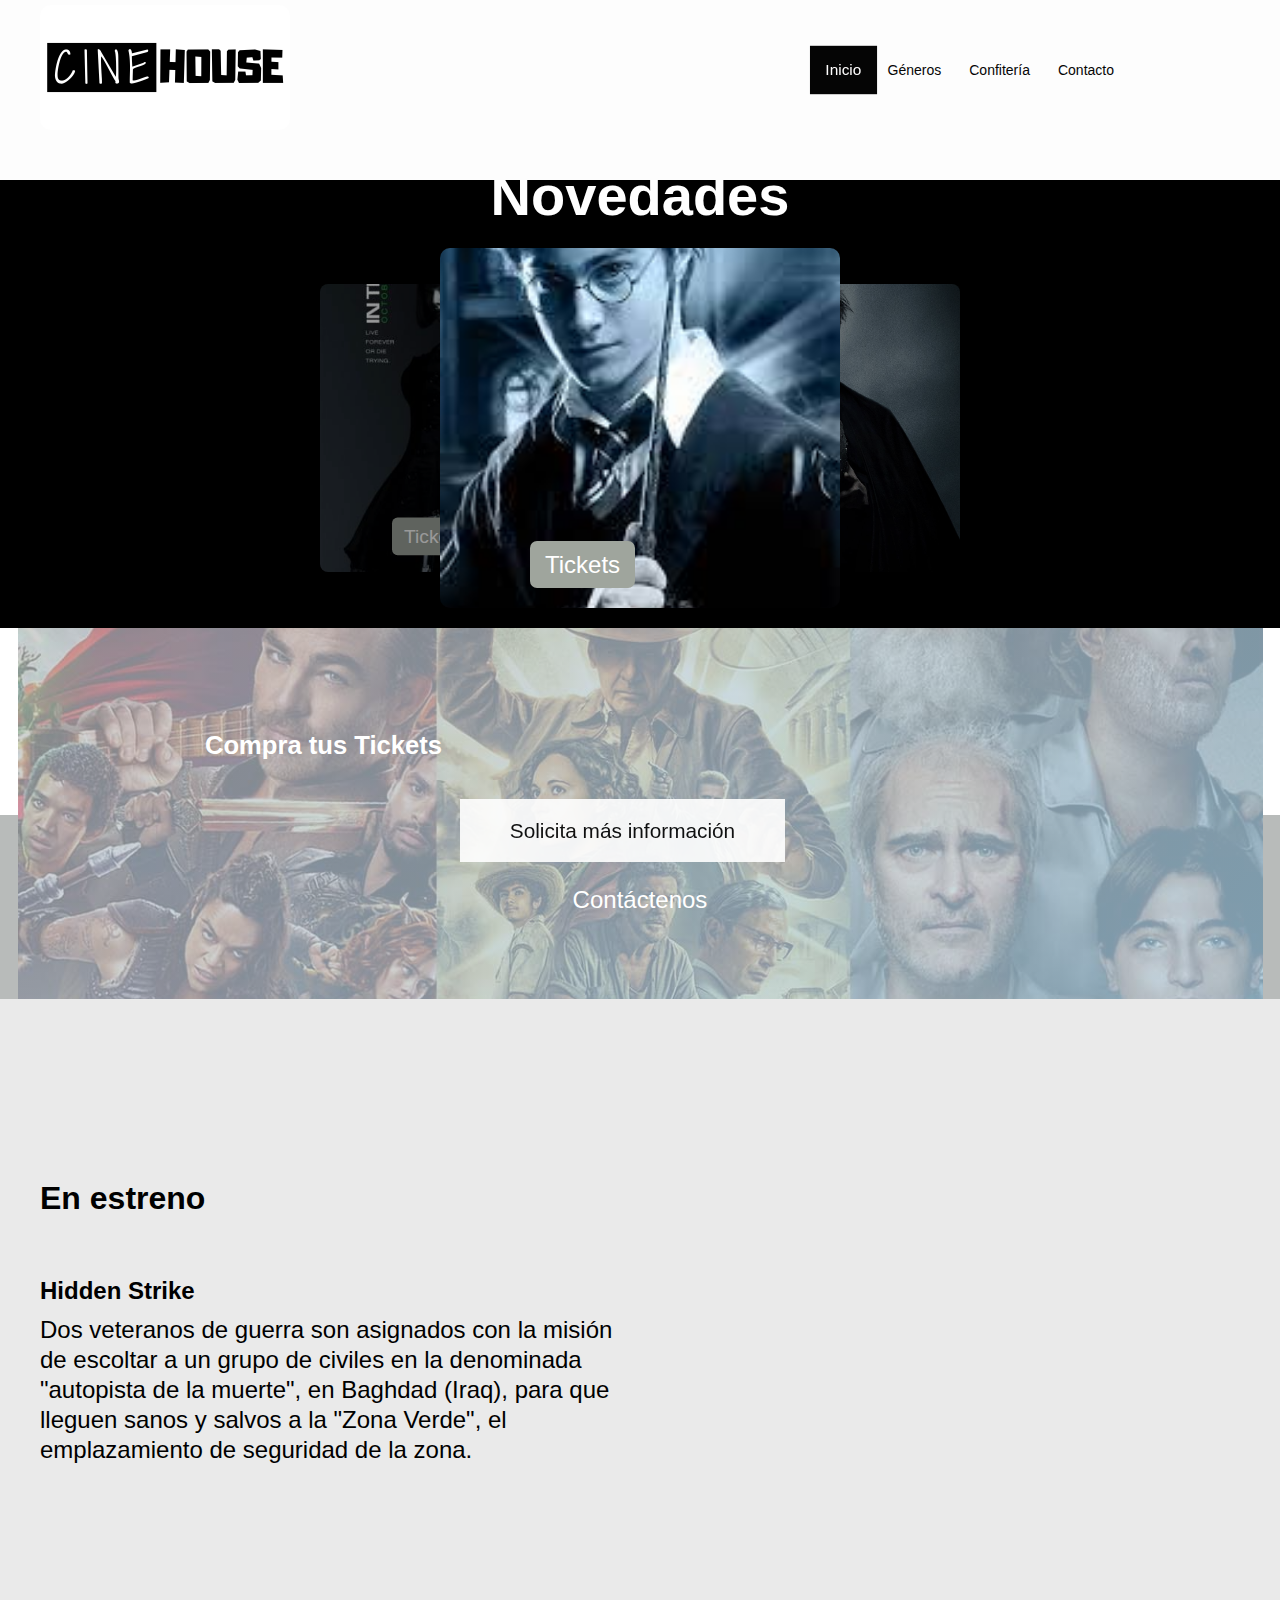
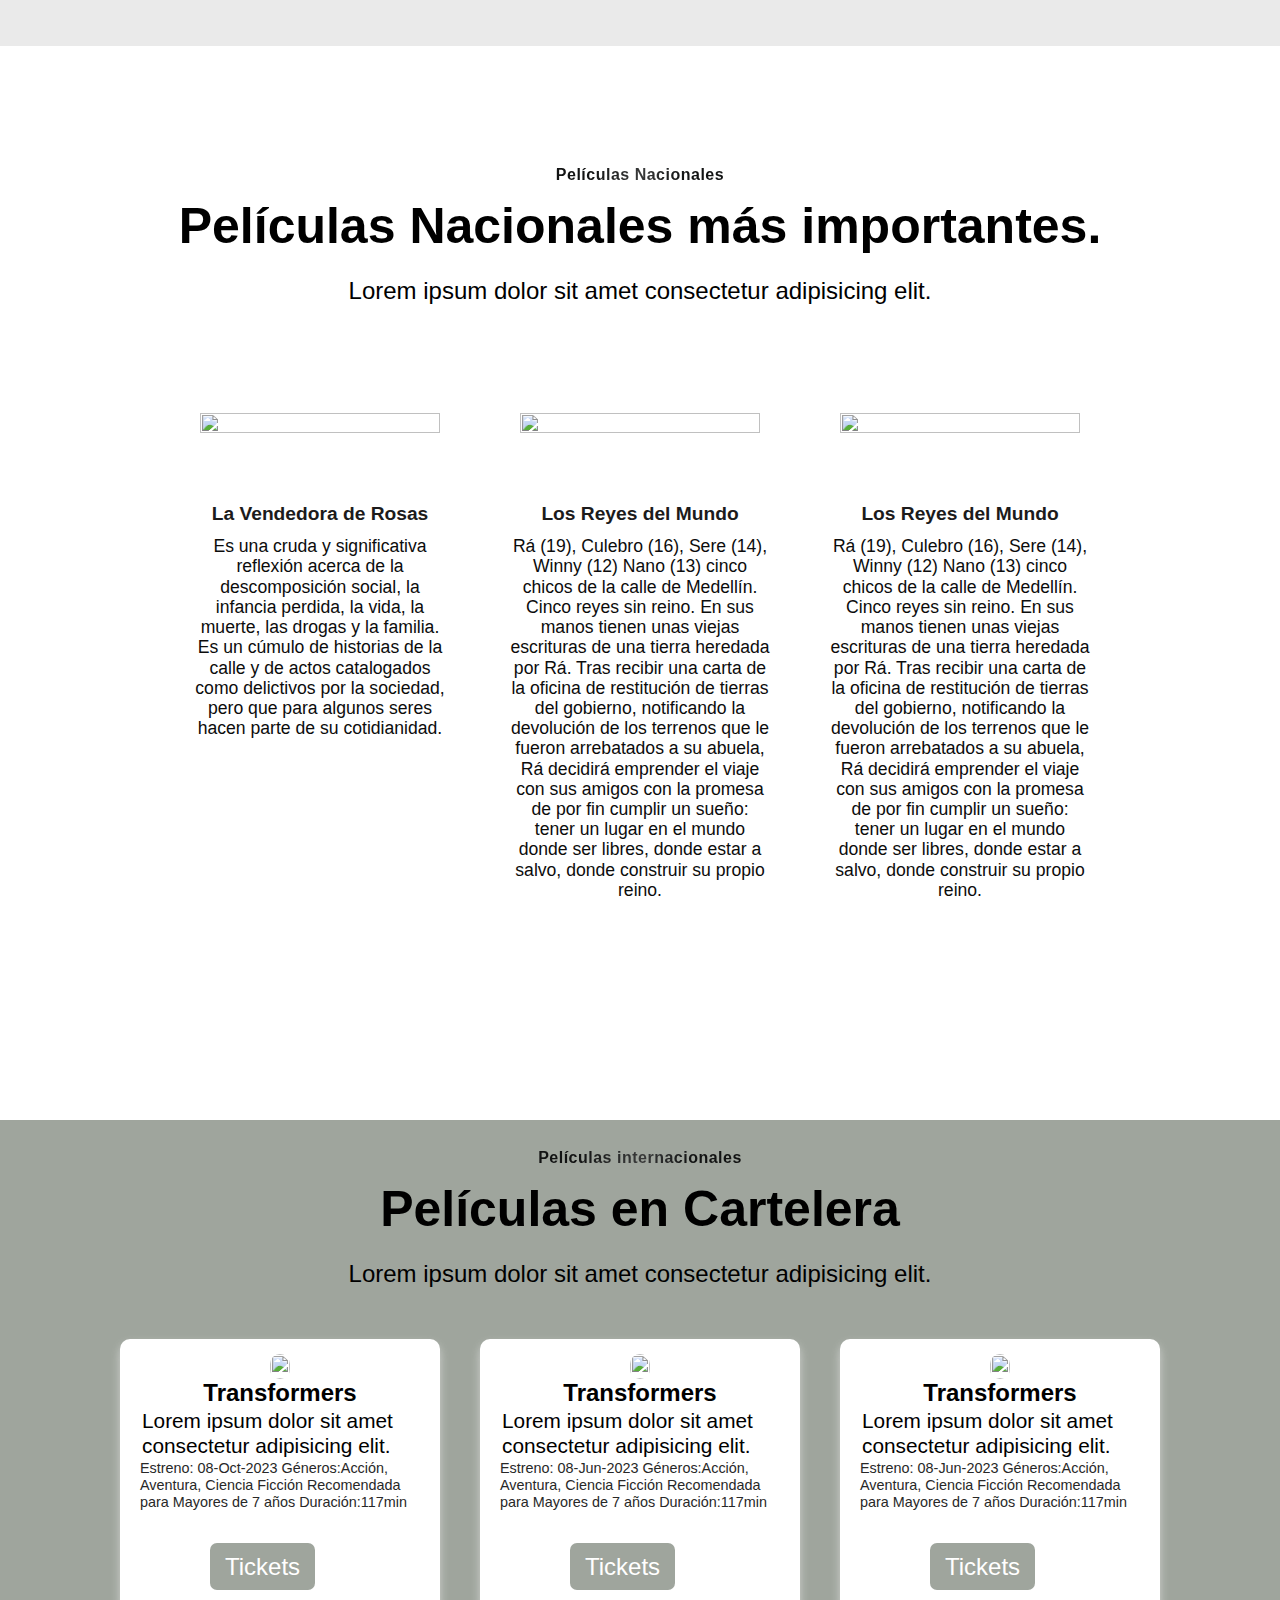
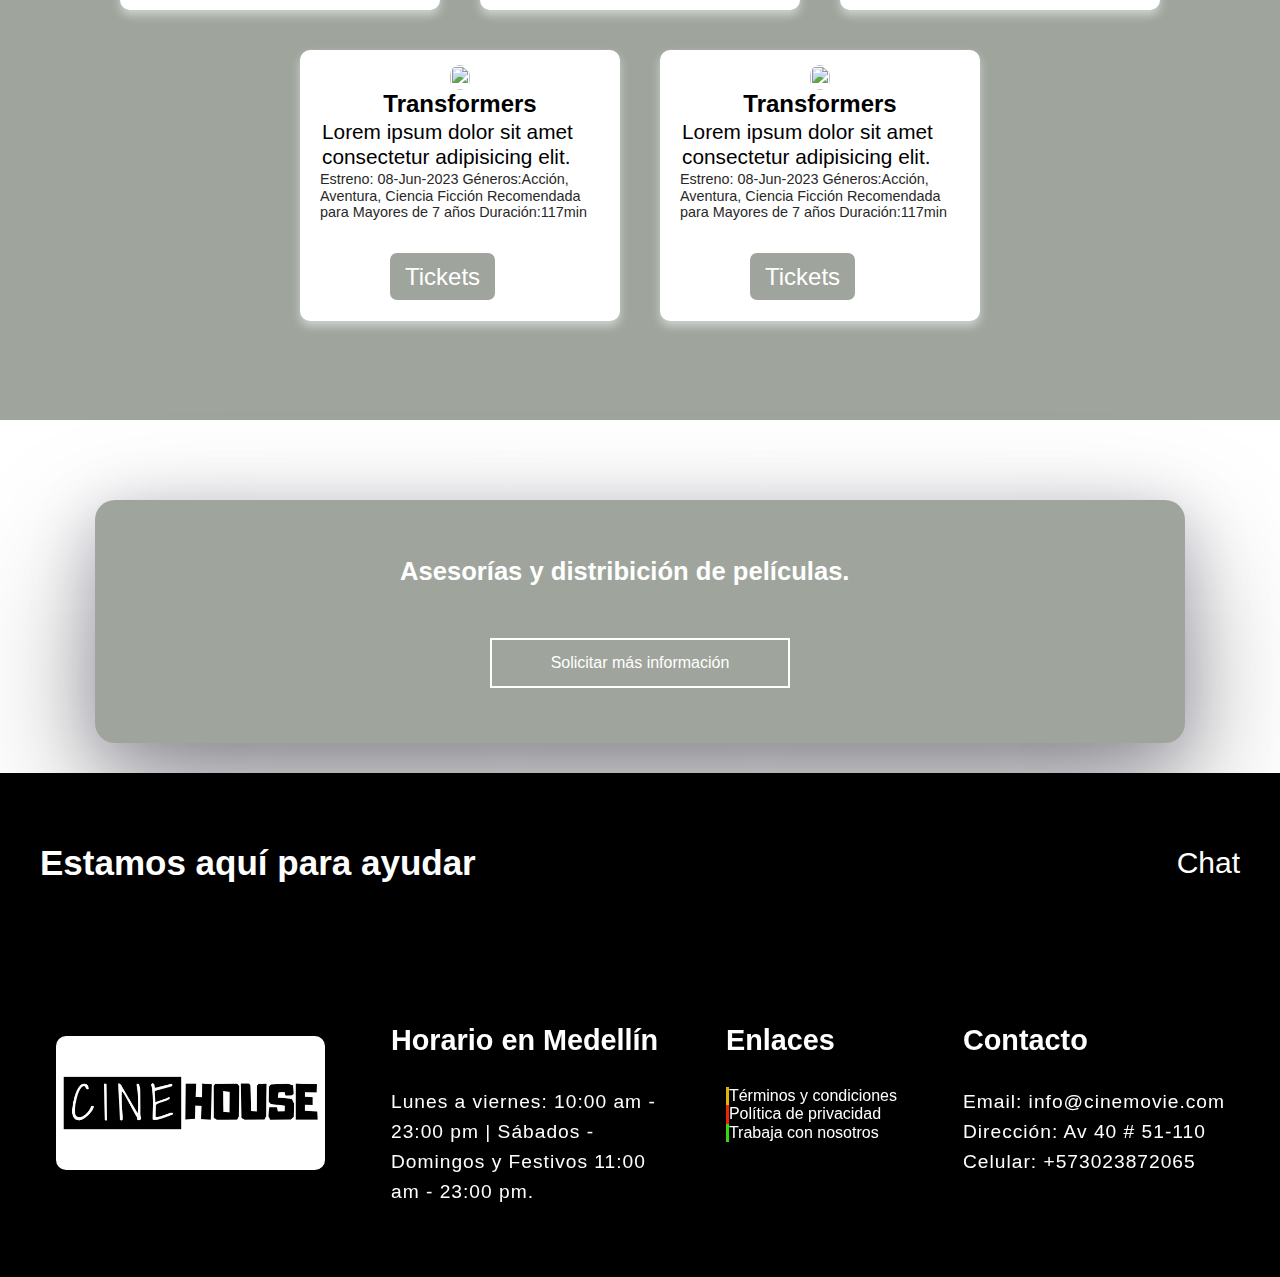
==== commit 9d0d1d5b: "P280823" ====
--- a/index.html
+++ b/index.html
@@ -26,19 +26,28 @@
                             <!-- submenu -->
                             <ul>
                                 <li><a href="#accion">Acción</a></li>
-                                <li><a href="terror.html" target="_blank">terror</a></li>
+                                <li><a href="#terror">terror</a></li>
                                 <li><a href="#anime">anime</a></li>
                                 <li><a href="#comedia">comedia</a></li>
                                 
 
                             </ul>                        
+                        </li>
+                        <li><a href="confitería.html">Confitería</a>
+                            <!-- submenu -->
+                            <ul>
+                                <li><a href="#combos">Combos</a></li>
+                                <li><a href="#Bebidas">Bebidas</a></li>
+                                <li><a href="#Crispetas">Crispetas</a></li>
+                           </ul>    
+
                         </li>
                         <li><a href="contacto.html">Contacto</a></li>
                         <!-- enlaces de redes sociales -->
                         <li><a href="https://www.facebook.com/" target="_blank"><i class="fa-brands fa-facebook"></i></a></li>
                         <li><a href="https://www.youtube.com/" target="_blank"><i class="fa-brands fa-youtube"></i></a></li>
                         <li><a href="https://www.instagram.com/" target="_blank"><i class="fa-brands fa-instagram"></i></a></li>
-                        <li><a href="https://wa.link/v7hgr7" target="_blank"><i class="fa-brands fa-whatsapp"></i></a></li>
+                        <li><a href="https://wa.me/3023872065?text=Hola%2C%20Bienvenidos%20a%20cinehouse" target="_blank"><i class="fa-brands fa-whatsapp"></i></a></li>
                         
                     </ul>
                 </nav>
@@ -80,6 +89,7 @@
         </div>
     </div>
 </div>
+
 
     <!-- call action -->
     <section class="hero__wrap">
@@ -120,38 +130,24 @@
     <!-- nosotros -->
     <section id="nosotros" class="about gray__bg">
         <div class="section__container">
-            <div class="row">
+            <div class="row estreno">
                 <div class="col__50">
-                    <span class="subtitle">
-                        Nosotros
-                    </span>
-                    <h2>Somos Ciné</h2>
+                    <h1>En estreno</h1>
+
+                    <h2>Hidden Strike</h2>
                     <p>
-                        Lorem, ipsum dolor sit amet consectetur adipisicing elit. 
+                        Dos veteranos de guerra son asignados con la misión de escoltar a un grupo de civiles en la denominada "autopista de la muerte", en Baghdad (Iraq), para que lleguen sanos y salvos a la "Zona Verde", el emplazamiento de seguridad de la zona.
                     </p>
-                    <!-- lista de algunos servicios -->
-                    <div class="sub">
-                        <h4>Algunos servicios</h4>
-                        <ul class="list__style">
-                            <li><i class="fa-solid fa-candy-cane"></i>Confitería</li>
-                            <li><i class="fa-solid fa-hotdog"></i>Combos</li>
-                            <li><i class="fa-solid fa-credit-card"></i>Pagos en línea</li>
-                            <li><i class="fa-solid fa-gift"></i>2X1</li>
-                        </ul>
-                    </div>
-                </div>
-                <div class="col__50">
-                    <figure>
-                        <img src="/img/1682443537837_Poster.jpg" alt="" class="thumbnail__img">
-                    </figure>
-                    <iframe width="640" height="360" src="https://www.youtube.com/watch?v=MfxC5FnTc2Y" title="THE FLASH – Final Trailer (2023) Ben Affleck, Michael Keaton, Ezra Miller Movie | Warner Bros (New)" frameborder="0" allow="accelerometer; autoplay; clipboard-write; encrypted-media; gyroscope; picture-in-picture; web-share" allowfullscreen></iframe>
+                </div>
+                <div class="col__50 video">
+                    <iframe width="650" height="403" src="https://www.youtube.com/embed/mR3ExaGGFio" title="HIDDEN STRIKE Official Trailer (2023)" frameborder="0" allow="accelerometer; autoplay; clipboard-write; encrypted-media; gyroscope; picture-in-picture; web-share" allowfullscreen></iframe>
                 </div>
             </div>
         </div>
     </section>
 
     <!-- movie nacionales -->
-    <section id="terror" class="links__main">
+    <section id="nacionales" class="links__main">
         <div class="section__container">
             <div class="frontpage__links-wrapper">
                 <span class="subtitle">
@@ -167,7 +163,7 @@
             <div class="frontpage__links">
                 <a href="https://www.proimagenescolombia.com/photos/57150_8239_imagen_270_400.png" class="frontpage__links-item">
                     <div class="frontpage__links-icon">
-                        <img src="https://www.proimagenescolombia.com/photos/57150_8239_imagen_270_400.png" alt="">
+                        <img src="https://pics.filmaffinity.com/la_vendedora_de_rosas-407417805-large.jpg" alt="">
                     </div>
                     <span class="frontpage__links-title">
                         La Vendedora de Rosas
@@ -236,7 +232,7 @@
                     Lorem ipsum dolor sit amet consectetur adipisicing elit. 
                 </p>
                 <div class="stars">
-                    <span>Estreno: 08-Jun-2023</span>
+                    <span>Estreno: 08-Oct-2023</span>
                     <span>Géneros:Acción, Aventura, Ciencia Ficción</span>
                     <span>Recomendada para Mayores de 7 años</span>
                     <span>Duración:117min</span>
@@ -372,7 +368,7 @@
                     Estamos aquí para ayudar
                 </h2>
                 <div class="cta__row">
-                    <a href="https://wa.me/3105188168?text=Atenci%C3%B3n%20al%20cliente" class="cta__btn">
+                    <a href="https://wa.me/3023872065?text=Hola%2C%20Bienvenidos%20a%20cinehousee" class="cta__btn">
                     <i class="fa-brands fa-whatsapp"></i>Chat
                 </a>
                 </div>
@@ -397,12 +393,6 @@
                     Lunes a viernes: 10:00 am - 23:00 pm | Sábados - Domingos y Festivos 11:00 am - 23:00 pm.
                 </span>
 
-                <h4 class="footer__title">
-                    Horario en Bogotá
-                </h4>
-                <span class="footer__info">
-                    Lunes a viernes: 10:00 am - 23:00 pm | Sábados - Domingos y Festivos 11:00 am - 23:00 pm.
-                </span>
             </div>
 
             <div class="footer__menu">
@@ -431,15 +421,15 @@
                 <h4 class="footer__title">Contacto</h4>
                 <p class="footer__info">
                     <i class="fas fa-envelope"></i>
-                    Email: info@movie.com
+                    Email: info@cinemovie.com
                 </p>
                 <p class="footer__info">
                     <i class="fas fa-map-marker-alt"></i>
-                    Dirección: Calle 52 # 12 -36
+                    Dirección: Av 40 # 51-110
                 </p>
                 <p class="footer__info">
                     <i class="fas fa-mobile"></i>
-                    Celular: +573105188168
+                    Celular: +573023872065
                 </p>
 
             </div>
--- a/css/style.css
+++ b/css/style.css
@@ -421,9 +421,9 @@
     letter-spacing: .5px;
     border-radius: 5px;
     margin-bottom: 12px;
-    background: linear-gradient(120deg, #074362 20.70%, #229ad7 50.10%, #9b9b9b 75.50%);
+    background: linear-gradient(120deg, #121313 20.70%, #393a3a 50.10%, #121313 75.50%);
     -webkit-background-clip: text;
-    background-clip: #074362;
+    background-clip: #ccd1d3;
     -webkit-text-fill-color: transparent;
     display: inline-block;
 }
@@ -447,9 +447,18 @@
     flex-wrap: wrap;
 }
 
+.estreno h2{
+    margin-top: 60px;
+    margin-bottom: 10px;
+}
+
 .col__50{
     flex: 0 0 50%;
     max-width: 90%;
+}
+
+.video{
+
 }
 
 .thumbnail__img{
@@ -572,6 +581,18 @@
 
 }
 
+/* confiteria */
+#confitería{
+    display: grid;
+    margin-top: 100px;
+    background-color: #fff;
+    width: 100vw;
+    min-height: 100vh;
+    padding: 0;
+    place-content: center;
+
+}
+
 .movies__main{
     width: 100vw;
     display: flex;
@@ -617,6 +638,14 @@
     height: 60%;
     place-content: center;
 }
+
+#confitería img{
+    display: grid;
+    width: 100%;
+    height: 60%;
+    place-content: center;
+}
+
 
 .nameMovie{
     display: flex;
@@ -1130,7 +1159,7 @@
 
     .frontpage__cta-wrapper{
         box-shadow: 0 60px 135px rgba(0, 0, 0, 0.345), 0 15px 65px rgba(6, 5, 63, 0.244);
-        background-color: #03022f;
+        background-color: #9fa59d;
         border-radius: 20px;
         margin-top: 15px;
         color: #fff;
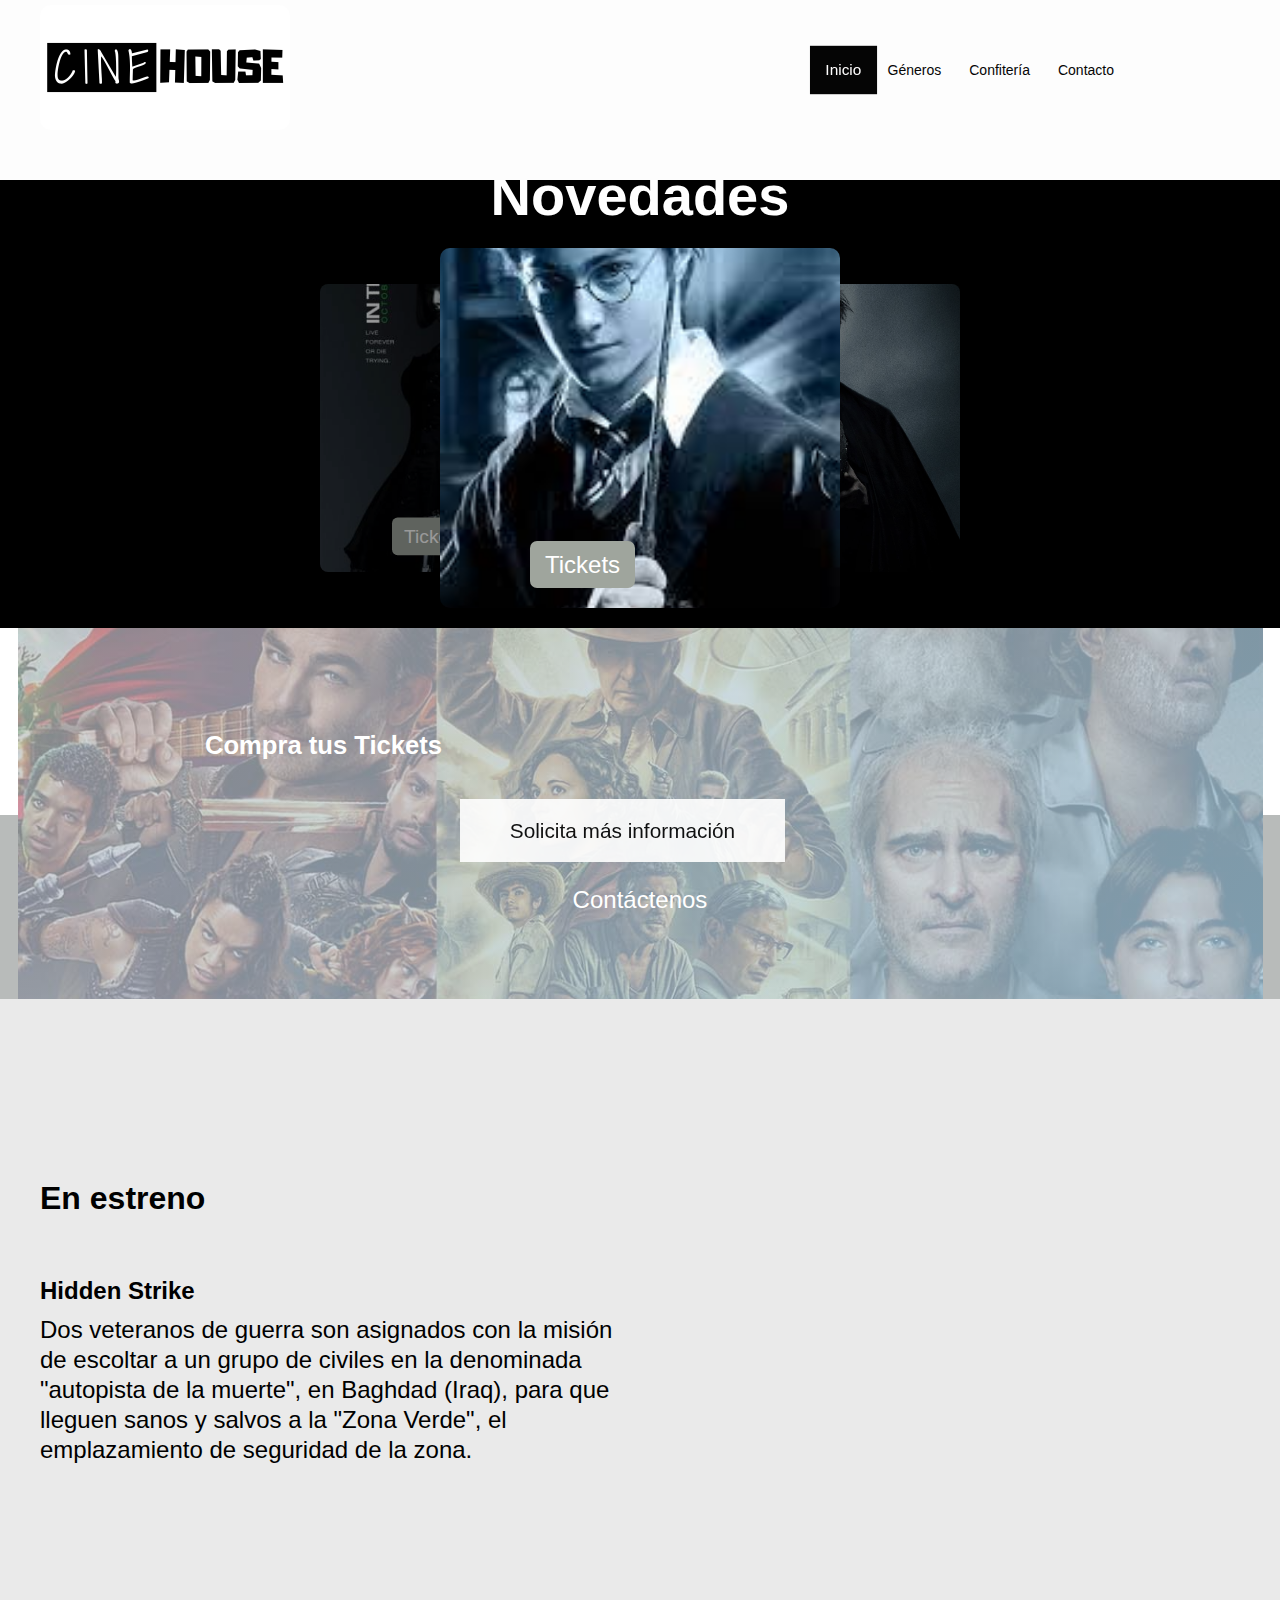
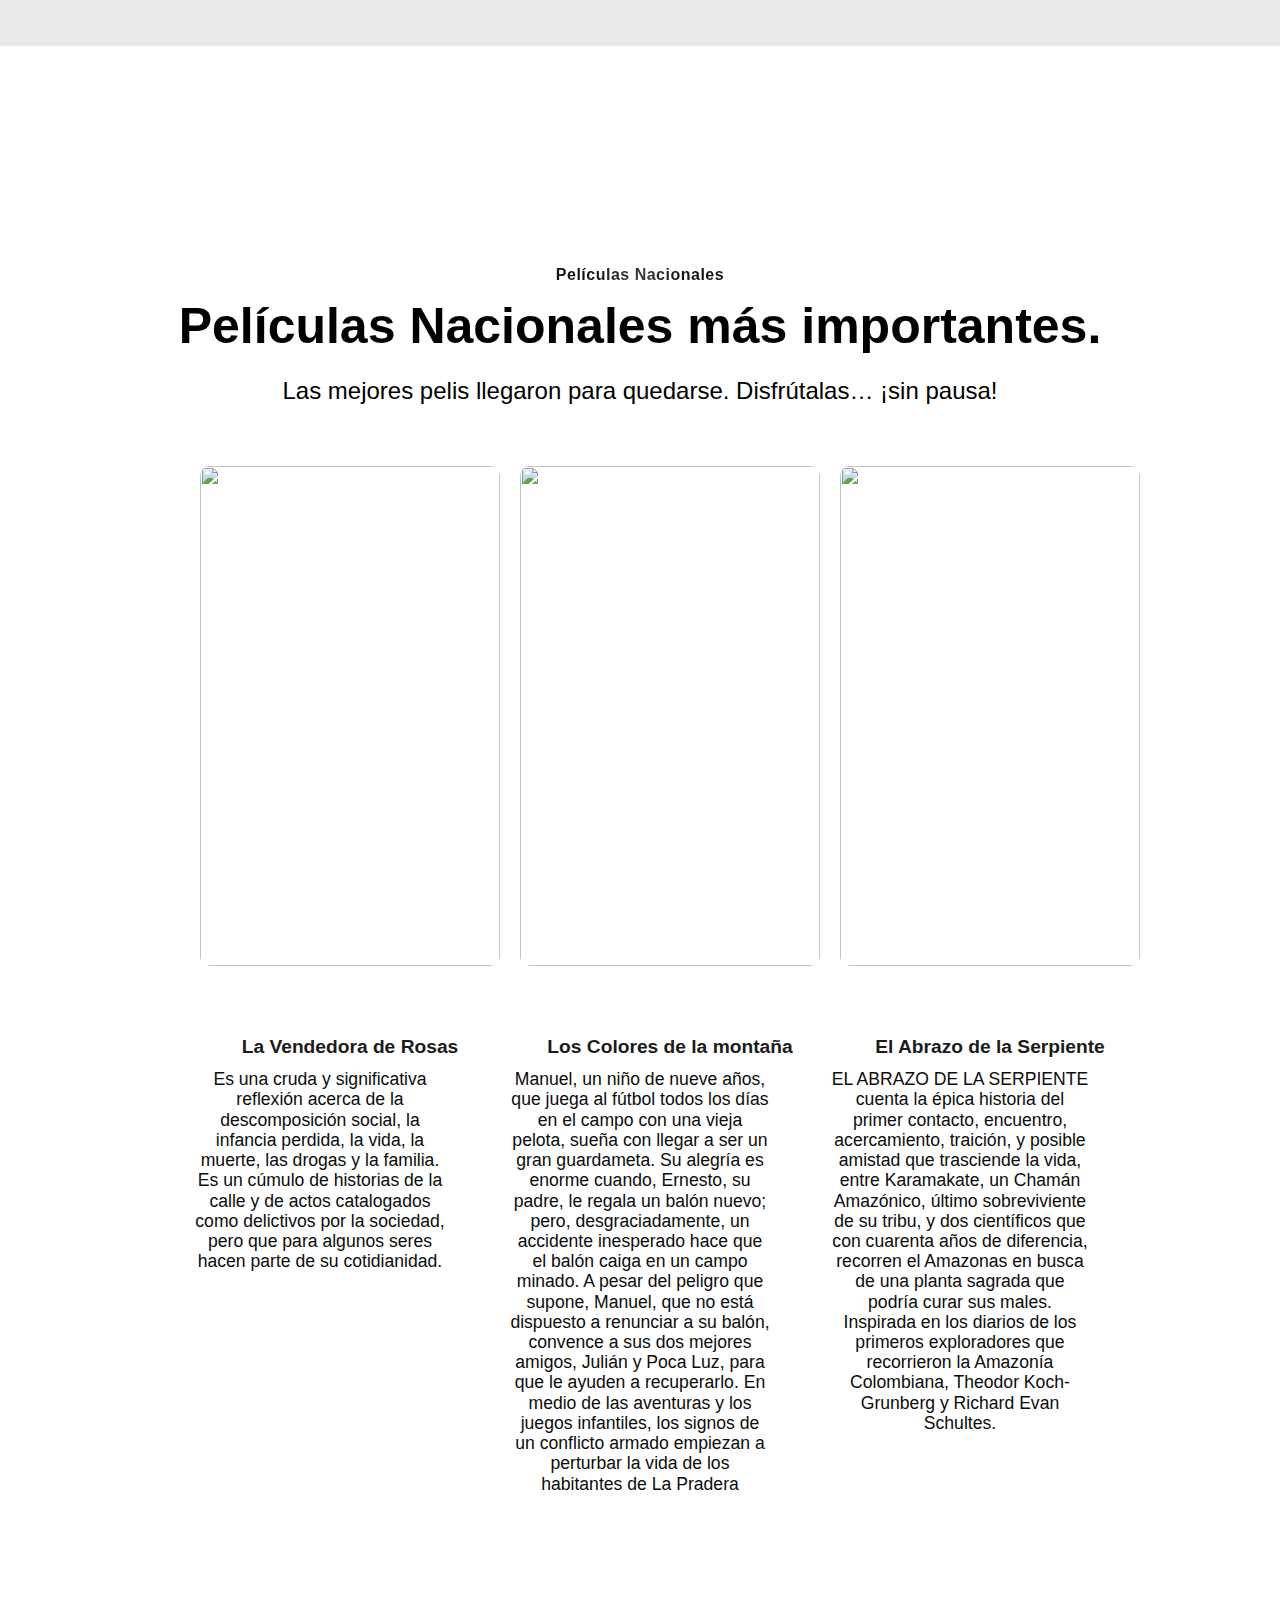
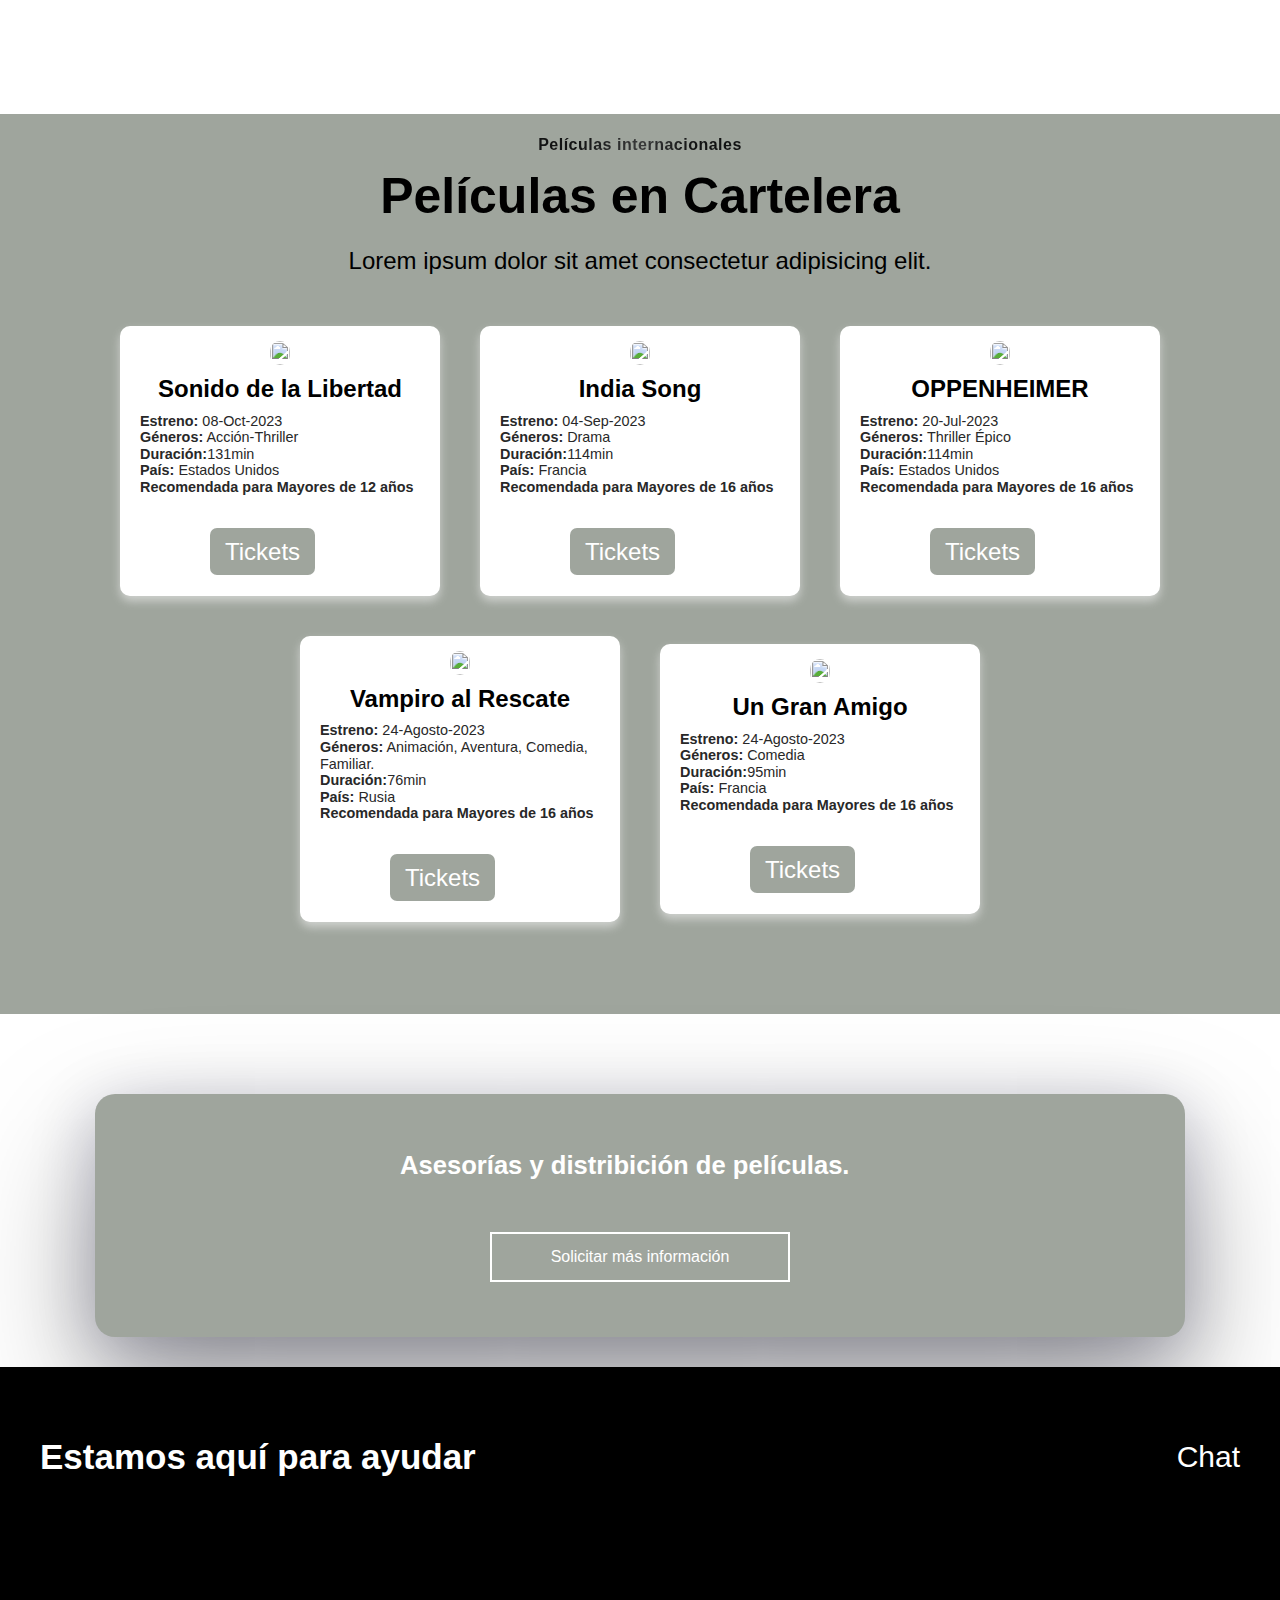
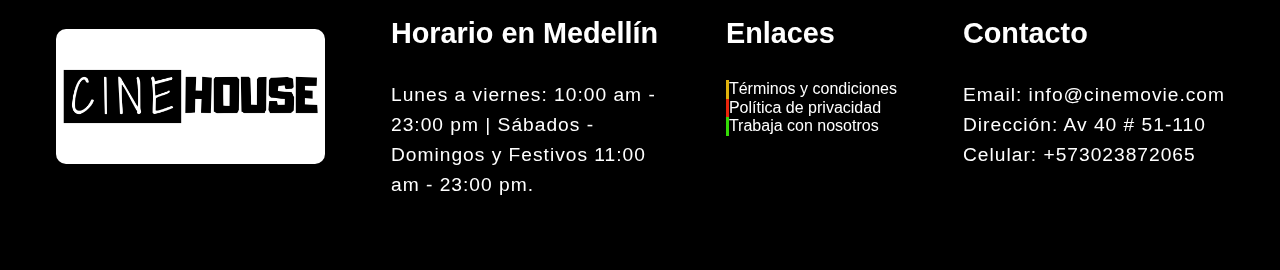
==== commit 04216f70: "P310823" ====
--- a/index.html
+++ b/index.html
@@ -157,7 +157,7 @@
                     Películas Nacionales más importantes.
                 </h2>
                 <p class="links__desc">
-                    Lorem ipsum dolor sit amet consectetur adipisicing elit. 
+                    Las mejores pelis llegaron para quedarse. Disfrútalas… ¡sin pausa!
                 </p>
             </div>
             <div class="frontpage__links">
@@ -175,25 +175,25 @@
 
                 <a href="https://www.proimagenescolombia.com/photos/57150_8239_imagen_270_400.png" class="frontpage__links-item">
                     <div class="frontpage__links-icon">
-                        <img src="https://www.proimagenescolombia.com/photos/57150_8239_imagen_270_400.png" alt="">
+                        <img src="https://pics.filmaffinity.com/los_colores_de_la_montana-555155219-large.jpg" alt="">
                     </div>
                     <span class="frontpage__links-title">
-                        Los Reyes del Mundo
+                        Los Colores de la montaña
                     </span>
                     <span class="frontpage__links-description">
-                        Rá (19), Culebro (16), Sere (14), Winny (12) Nano (13) cinco chicos de la calle de Medellín. Cinco reyes sin reino. En sus manos tienen unas viejas escrituras de una tierra heredada por Rá. Tras recibir una carta de la oficina de restitución de tierras del gobierno, notificando la devolución de los terrenos que le fueron arrebatados a su abuela, Rá decidirá emprender el viaje con sus amigos con la promesa de por fin cumplir un sueño: tener un lugar en el mundo donde ser libres, donde estar a salvo, donde construir su propio reino.
+                        Manuel, un niño de nueve años, que juega al fútbol todos los días en el campo con una vieja pelota, sueña con llegar a ser un gran guardameta. Su alegría es enorme cuando, Ernesto, su padre, le regala un balón nuevo; pero, desgraciadamente, un accidente inesperado hace que el balón caiga en un campo minado. A pesar del peligro que supone, Manuel, que no está dispuesto a renunciar a su balón, convence a sus dos mejores amigos, Julián y Poca Luz, para que le ayuden a recuperarlo. En medio de las aventuras y los juegos infantiles, los signos de un conflicto armado empiezan a perturbar la vida de los habitantes de La Pradera
                     </span>
                 </a>
 
                 <a href="https://www.proimagenescolombia.com/photos/57150_8239_imagen_270_400.png" class="frontpage__links-item">
                     <div class="frontpage__links-icon">
-                        <img src="https://www.proimagenescolombia.com/photos/57150_8239_imagen_270_400.png" alt="">
+                        <img src="https://www.proimagenescolombia.com/photos/57150_3219_imagen_270_400.jpg" alt="">
                     </div>
                     <span class="frontpage__links-title">
-                        Los Reyes del Mundo
+                        El Abrazo de la Serpiente
                     </span>
                     <span class="frontpage__links-description">
-                        Rá (19), Culebro (16), Sere (14), Winny (12) Nano (13) cinco chicos de la calle de Medellín. Cinco reyes sin reino. En sus manos tienen unas viejas escrituras de una tierra heredada por Rá. Tras recibir una carta de la oficina de restitución de tierras del gobierno, notificando la devolución de los terrenos que le fueron arrebatados a su abuela, Rá decidirá emprender el viaje con sus amigos con la promesa de por fin cumplir un sueño: tener un lugar en el mundo donde ser libres, donde estar a salvo, donde construir su propio reino.
+                        EL ABRAZO DE LA SERPIENTE cuenta la épica historia del primer contacto, encuentro, acercamiento, traición, y posible amistad que trasciende la vida, entre Karamakate, un Chamán Amazónico, último sobreviviente de su tribu, y dos científicos que con cuarenta años de diferencia, recorren el Amazonas en busca de una planta sagrada que podría curar sus males.  Inspirada en los diarios de los primeros exploradores que recorrieron la Amazonía Colombiana, Theodor Koch-Grunberg y Richard Evan Schultes.
                     </span>
                 </a>
             </div>
@@ -219,23 +219,22 @@
         <div class="movies">
             <div class="movie__internacional">
                 <div class="movie__internacional-image">
-                    <a href="https://www.cinecolombia.com/medellin/peliculas/transformers-el-despertar-de-las-bestias" target="_blank">
-                        <img src="https://archivos-cms.cinecolombia.com/images/_aliases/exhibition_poster/3/3/3/2/42333-1-esl-CO/d75be273a53b-480x670.jpg" alt="">
+                    <a href="https://www.procinal.com/peliculas/sonido-de-libertad" target="_blank">
+                        <img src="https://www.procinal.com/uploads/PELICULAS/Img_movies/Img_73x73/poster-sonido-de-libertad.jpg" alt="">
                     </a>
                 </div>
                 <!-- titulo de la película -->
                 <div class="nameMovie">
-                    <h3>Transformers</h3>
+                    <h3>Sonido de la Libertad</h3>
                 </div>
                 <!-- descripción -->
-                <p>
-                    Lorem ipsum dolor sit amet consectetur adipisicing elit. 
-                </p>
+              
                 <div class="stars">
-                    <span>Estreno: 08-Oct-2023</span>
-                    <span>Géneros:Acción, Aventura, Ciencia Ficción</span>
-                    <span>Recomendada para Mayores de 7 años</span>
-                    <span>Duración:117min</span>
+                    <span><b>Estreno:</b> 08-Oct-2023</span><br>
+                    <span><b>Géneros:</b> Acción-Thriller</span><br>
+                    <span><b>Duración:</b>131min</span><br>
+                    <span><b>País:</b> Estados Unidos</span><br>
+                    <span><b>Recomendada para Mayores de 12 años</b></span>
                 </div>
                 <!-- botón de compra -->
                 <div class="bay">
@@ -244,23 +243,21 @@
             </div>
             <div class="movie__internacional">
                 <div class="movie__internacional-image">
-                    <a href="https://www.cinecolombia.com/medellin/peliculas/transformers-el-despertar-de-las-bestias" target="_blank">
-                        <img src="https://archivos-cms.cinecolombia.com/images/_aliases/exhibition_poster/3/3/3/2/42333-1-esl-CO/d75be273a53b-480x670.jpg" alt="">
+                    <a href="https://www.procinal.com/peliculas/cancion-de-la-india" target="_blank">
+                        <img src="https://www.procinal.com/uploads/PELICULAS/Img_movies/cinemancia-2023/poster-india-song.jpg" alt="">
                     </a>
                 </div>
                 <!-- titulo de la película -->
                 <div class="nameMovie">
-                    <h3>Transformers</h3>
+                    <h3>India Song</h3>
                 </div>
                 <!-- descripción -->
-                <p>
-                    Lorem ipsum dolor sit amet consectetur adipisicing elit. 
-                </p>
                 <div class="stars">
-                    <span>Estreno: 08-Jun-2023</span>
-                    <span>Géneros:Acción, Aventura, Ciencia Ficción</span>
-                    <span>Recomendada para Mayores de 7 años</span>
-                    <span>Duración:117min</span>
+                    <span><b>Estreno:</b> 04-Sep-2023</span><br>
+                    <span><b>Géneros:</b> Drama</span><br>
+                    <span><b>Duración:</b>114min</span><br>
+                    <span><b>País:</b> Francia</span><br>
+                    <span><b>Recomendada para Mayores de 16 años</b></span>
                 </div>
                 <!-- botón de compra -->
                 <div class="bay">
@@ -269,23 +266,21 @@
             </div>
             <div class="movie__internacional">
                 <div class="movie__internacional-image">
-                    <a href="https://www.cinecolombia.com/medellin/peliculas/transformers-el-despertar-de-las-bestias" target="_blank">
-                        <img src="https://archivos-cms.cinecolombia.com/images/_aliases/exhibition_poster/3/3/3/2/42333-1-esl-CO/d75be273a53b-480x670.jpg" alt="">
+                    <a href="https://www.procinal.com/peliculas/oppenheimer" target="_blank">
+                        <img src="https://www.procinal.com/uploads/PELICULAS/Img_movies/Img_360x500/OPPENHEIMER.jpg" alt="">
                     </a>
                 </div>
                 <!-- titulo de la película -->
                 <div class="nameMovie">
-                    <h3>Transformers</h3>
+                    <h3>OPPENHEIMER</h3>
                 </div>
                 <!-- descripción -->
-                <p>
-                    Lorem ipsum dolor sit amet consectetur adipisicing elit. 
-                </p>
                 <div class="stars">
-                    <span>Estreno: 08-Jun-2023</span>
-                    <span>Géneros:Acción, Aventura, Ciencia Ficción</span>
-                    <span>Recomendada para Mayores de 7 años</span>
-                    <span>Duración:117min</span>
+                    <span><b>Estreno:</b> 20-Jul-2023</span><br>
+                    <span><b>Géneros:</b> Thriller Épico</span><br>
+                    <span><b>Duración:</b>114min</span><br>
+                    <span><b>País:</b> Estados Unidos</span><br>
+                    <span><b>Recomendada para Mayores de 16 años</b></span>
                 </div>
                 <!-- botón de compra -->
                 <div class="bay">
@@ -294,23 +289,21 @@
             </div>
             <div class="movie__internacional">
                 <div class="movie__internacional-image">
-                    <a href="https://www.cinecolombia.com/medellin/peliculas/transformers-el-despertar-de-las-bestias" target="_blank">
-                        <img src="https://archivos-cms.cinecolombia.com/images/_aliases/exhibition_poster/3/3/3/2/42333-1-esl-CO/d75be273a53b-480x670.jpg" alt="">
+                    <a href="https://www.procinal.com/peliculas/vampiro-al-rescates" target="_blank">
+                        <img src="https://www.procinal.com/uploads/PELICULAS/Img_movies/Img_360x500/poster-vampiro-al-rescate.jpg" alt="">
                     </a>
                 </div>
                 <!-- titulo de la película -->
                 <div class="nameMovie">
-                    <h3>Transformers</h3>
+                    <h3>Vampiro al Rescate</h3>
                 </div>
                 <!-- descripción -->
-                <p>
-                    Lorem ipsum dolor sit amet consectetur adipisicing elit. 
-                </p>
                 <div class="stars">
-                    <span>Estreno: 08-Jun-2023</span>
-                    <span>Géneros:Acción, Aventura, Ciencia Ficción</span>
-                    <span>Recomendada para Mayores de 7 años</span>
-                    <span>Duración:117min</span>
+                    <span><b>Estreno:</b> 24-Agosto-2023</span><br>
+                    <span><b>Géneros:</b> Animación, Aventura, Comedia, Familiar.</span><br>
+                    <span><b>Duración:</b>76min</span><br>
+                    <span><b>País:</b> Rusia</span><br>
+                    <span><b>Recomendada para Mayores de 16 años</b></span>
                 </div>
                 <!-- botón de compra -->
                 <div class="bay">
@@ -319,23 +312,21 @@
             </div>
             <div class="movie__internacional">
                 <div class="movie__internacional-image">
-                    <a href="https://www.cinecolombia.com/medellin/peliculas/transformers-el-despertar-de-las-bestias" target="_blank">
-                        <img src="https://archivos-cms.cinecolombia.com/images/_aliases/exhibition_poster/3/3/3/2/42333-1-esl-CO/d75be273a53b-480x670.jpg" alt="">
+                    <a href="https://www.procinal.com/peliculas/un-gran-amigo" target="_blank">
+                        <img src="https://www.procinal.com/uploads/PELICULAS/Img_movies/Img_360x500/poster-un-gran-amigo.jpg" alt="">
                     </a>
                 </div>
                 <!-- titulo de la película -->
                 <div class="nameMovie">
-                    <h3>Transformers</h3>
+                    <h3>Un Gran Amigo</h3>
                 </div>
                 <!-- descripción -->
-                <p>
-                    Lorem ipsum dolor sit amet consectetur adipisicing elit. 
-                </p>
                 <div class="stars">
-                    <span>Estreno: 08-Jun-2023</span>
-                    <span>Géneros:Acción, Aventura, Ciencia Ficción</span>
-                    <span>Recomendada para Mayores de 7 años</span>
-                    <span>Duración:117min</span>
+                    <span><b>Estreno:</b> 24-Agosto-2023</span><br>
+                    <span><b>Géneros:</b> Comedia</span><br>
+                    <span><b>Duración:</b>95min</span><br>
+                    <span><b>País:</b> Francia</span><br>
+                    <span><b>Recomendada para Mayores de 16 años</b></span>
                 </div>
                 <!-- botón de compra -->
                 <div class="bay">
--- a/css/style.css
+++ b/css/style.css
@@ -363,6 +363,24 @@
     text-align: center;
 }
 
+.frontpage__links-description ul{
+    display: block;
+    text-align: left;
+    margin-top: 15px;
+    list-style: none;
+
+}
+
+.frontpage__links-description ul li::before{
+    content: "\2023";
+    color: #df0e0e;
+    display: inline-block;
+    width: 1em;
+    margin-left: -0.9em;
+    font-weight: bold;
+    font-size: 1.1rem;
+}
+
 .frontpage__links-description{
     color: #414040;
     font-size: 14px;
@@ -581,6 +599,24 @@
 
 }
 
+/* películas nacionales */
+#nacionales{
+    display: grid;
+    margin-top: 100px;
+    background-color: #fff;
+    width: 100vw;
+    min-height: 100vh;
+    padding: 0;
+    place-content: center;
+
+}
+
+#nacionales img{
+    width: 300px;
+    height: 500px;
+}
+
+
 /* confiteria */
 #confitería{
     display: grid;
@@ -651,6 +687,7 @@
     display: flex;
     justify-content: space-between;
     width: 100%;
+    margin-top: 10px;
 }
 
 .nameMovie h3{
@@ -665,6 +702,7 @@
 }
 
 .stars{
+    margin-top: 10px;
     font-size: .9em;
     color: #282828;
 }
